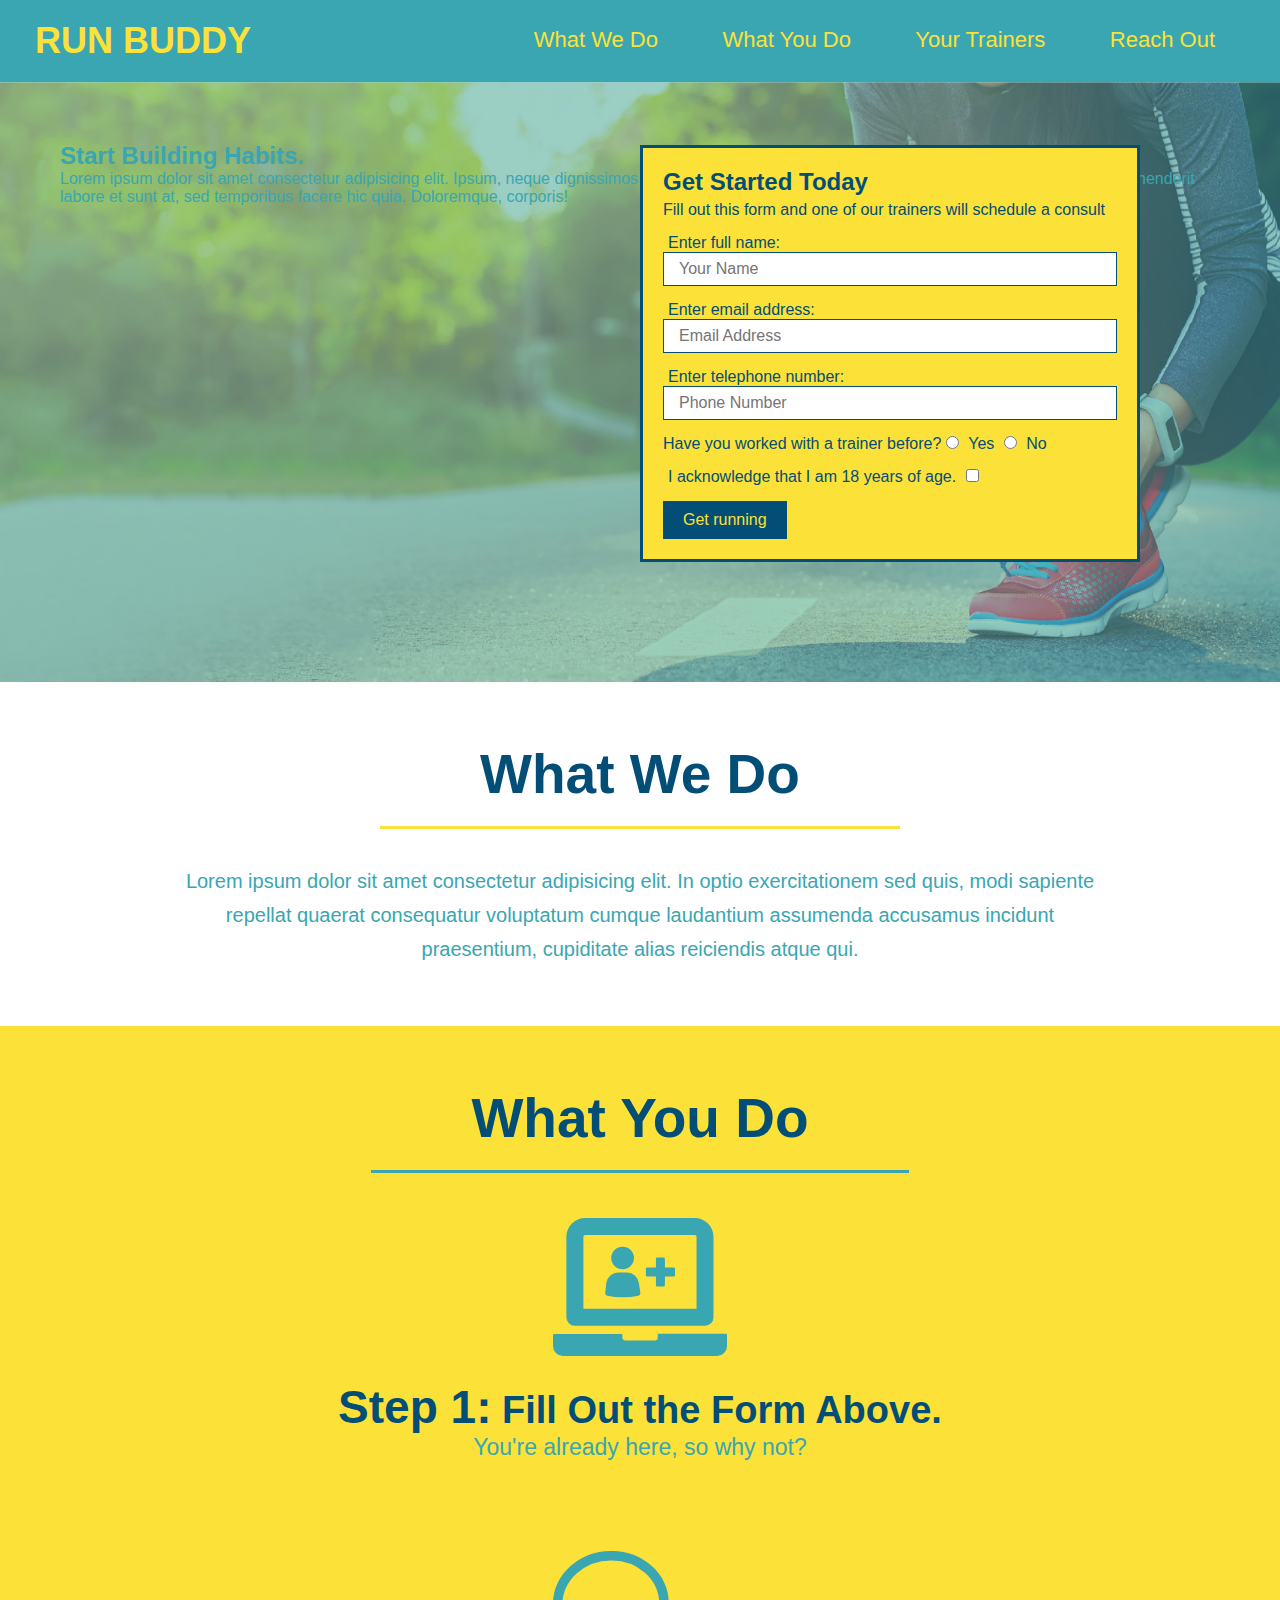
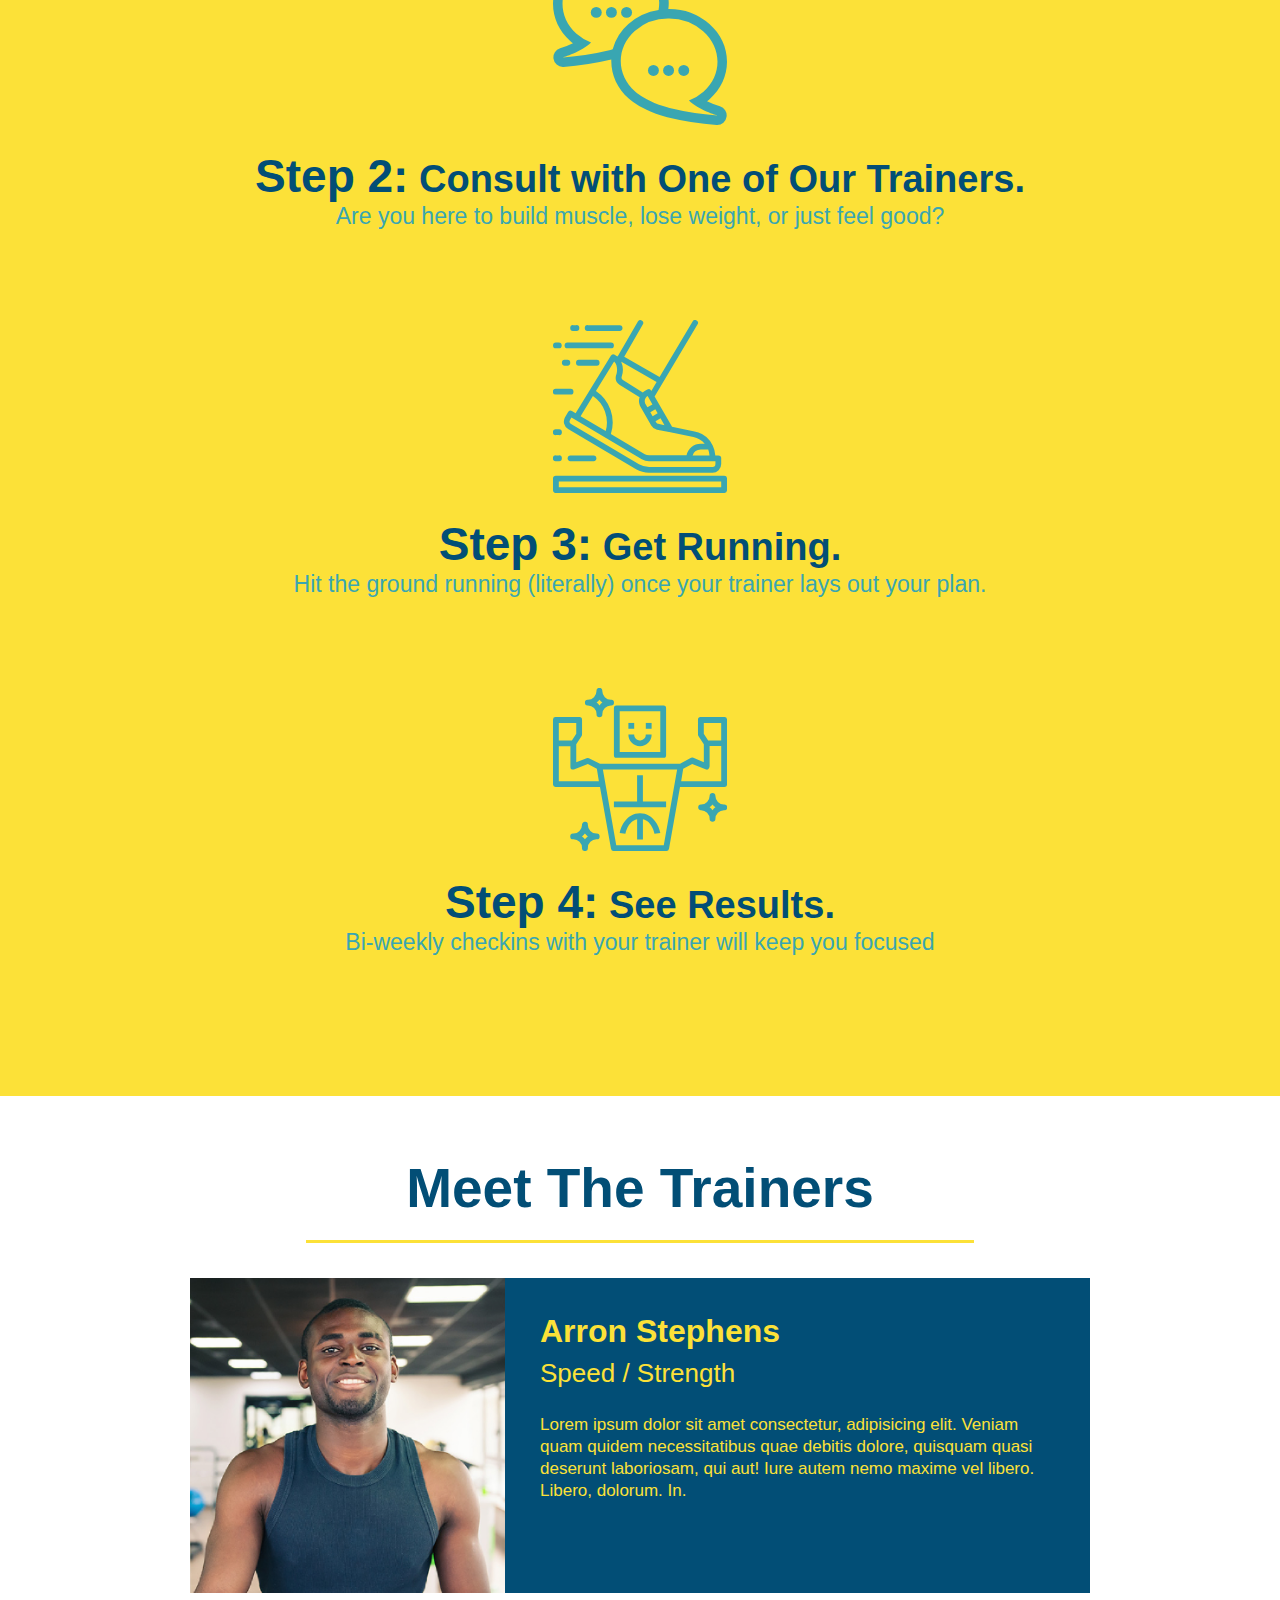
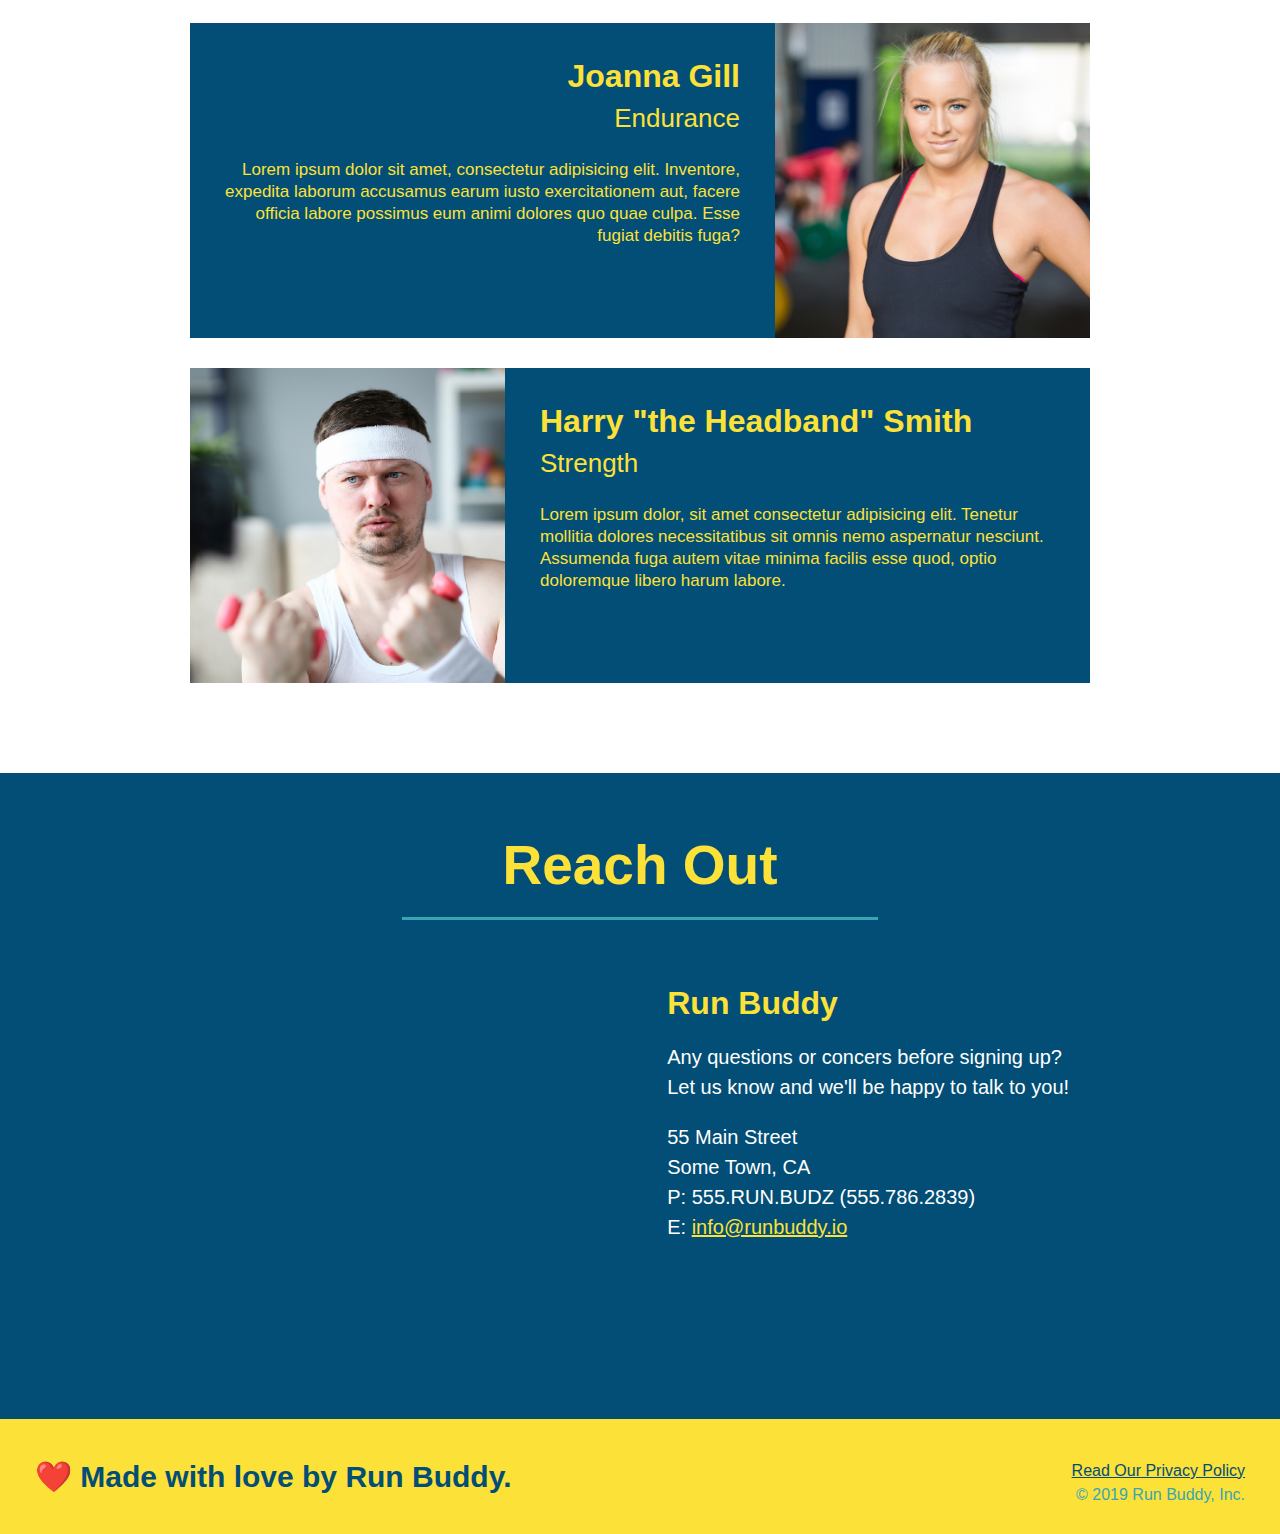
==== index.html @ b8a5fd7b "add content to hero, replace image" ====
<!DOCTYPE html>
<html lang="en">
    <head>
        <link rel="stylesheet" href="./assets/css/style.css"/>
        <meta charset="UTF-8" />
        <title>Run Buddy</title>
    </head>
    <body>
        <!--navigation-->
        <header>
            <h1>
               <a href="/">RUN BUDDY</a> 
            </h1>
            <nav>
                <ul>
                    <li>
                        <!--anchor element to what we do-->
                        <a href="#what-we-do">What We Do</a>
                    </li>
                    <li>
                        <!--anchor element to what we do-->
                        <a href="#what-you-do">What You Do</a>
                    </li>
                    <li>
                        <!--anchor element to your trainers-->
                        <a href="#your-trainers">Your Trainers</a>
                    </li>
                    <li>
                        <!--anchor element to reach out-->
                        <a href="#reach-out">Reach Out</a>
                    </li>
                </ul>
            </nav>
        </header>

        <!--hero/ jumbotron-->
        <section class="hero">
            <div class="hero-cta">
                <h2>Start Building Habits.</h2>
                <p>
                    Lorem ipsum dolor sit amet consectetur adipisicing elit. Ipsum, neque dignissimos tenetur dolore quos mollitia exercitationem, assumenda aliquam reprehenderit labore et sunt at, sed temporibus facere hic quia. Doloremque, corporis!
                </p>
            </div>
            <div class="hero-form">
                <h3>Get Started Today</h3>
                <p>Fill out this form and one of our trainers will schedule a consult</p>
                <form>
                    <!--enter name section-->
                    <label for="name">Enter full name:</label>
                    <input type="text" placeholder="Your Name" name="name" id="name" class="form-input"/>
                    <!--enter email section-->
                    <label for="email">Enter email address:</label>
                    <input type="email" placeholder="Email Address" name="email" id="email" class="form-input"/>
                    <!--enter phone section-->
                    <label for="phone">Enter telephone number:</label>
                    <input type="tel" placeholder="Phone Number" name="phone" id="phone" class="form-input"/>
                    <!--worked with trainer section-->
                    <p>
                        Have you worked with a trainer before?
                        <input type="radio" name="trainer-confirm" id="trainer-yes"/>
                        <label for="trainer-yes">Yes</label>
                        <input type="radio" name="trainer-confirm" id="trainer--no"/>
                        <label for="trainer-no">No</label>
                    </p>
                    <!--age acknowledge-->
                    <p>
                        <label for="checkbox">
                        I acknowledge that I am 18 years of age.
                        </label>
                        <input type="checkbox" name="age-comfirm" id="checkbox"/>
                    </p>
                    <!--get running button-->
                    <button type="submit">
                        Get running
                    </button>
                </form>
            </div>
        </section>

        <!--what we do section-->
        <section id="what-we-do" class="intro">
            <h2 class="section-title primary-border"> What We Do</h2>
            <p>
                Lorem ipsum dolor sit amet consectetur adipisicing elit. In optio exercitationem sed quis, modi sapiente repellat quaerat consequatur voluptatum cumque laudantium assumenda accusamus incidunt praesentium, cupiditate alias reiciendis atque qui.
            </p>
        </section>

        <!--what you do section-->
        <section id="what-you-do" class="steps">
            <h2 class="section-title secondary-border">What You Do</h2>
            <div>
                <img src="./assets/images/step-1.svg" alt=""/>
                <h3>Step 1:<span> Fill Out the Form Above.</span></h3>
                <p>You're already here, so why not?</p>
            </div>
            <div>
                <img src="./assets/images/step-2.svg" alt=""/>
                <h3>Step 2:<span> Consult with One of Our Trainers.</span></h3>
                <p>Are you here to build muscle, lose weight, or just feel good?</p>
            </div>
            <div>
                <img src="./assets/images/step-3.svg" alt=""/>
                <h3>Step 3:<span> Get Running.</span></h3>
                <p>Hit the ground running (literally) once your trainer lays out your plan.</p>
            </div>
            <div>
                <img src="./assets/images/step-4.svg" alt=""/>
                <h3>Step 4:<span> See Results.</span></h3>
                <p>Bi-weekly checkins with your trainer will keep you focused</p>
            </div>
        </section>
        
        <!--meet the trainers section-->
        <section id="your-trainers" class="trainers">
            <h2 class="section-title primary-border">Meet The Trainers</h2>
            <article class="trainer">
                <img src="./assets/images/trainer-1.jpg" alt="Arron Stephens in his workout clothes, ready to pump some iron"/>
                <div class="trainer-bio text-left">
                    <h3>Arron Stephens</h3>
                    <h4>Speed / Strength</h4>
                    <p>
                        Lorem ipsum dolor sit amet consectetur, adipisicing elit. Veniam quam quidem necessitatibus quae debitis dolore, quisquam quasi deserunt laboriosam, qui aut! Iure autem nemo maxime vel libero. Libero, dolorum. In.
                    </p>
                </div>
            </article>
            <article class="trainer">
                <div class="trainer-bio text-right">
                    <h3>Joanna Gill</h3>
                    <h4>Endurance</h4>
                    <p>
                        Lorem ipsum dolor sit amet, consectetur adipisicing elit. Inventore, expedita laborum accusamus earum iusto exercitationem aut, facere officia labore possimus eum animi dolores quo quae culpa. Esse fugiat debitis fuga?
                    </p>
                </div>
                <img src="./assets/images/trainer-2.jpg" alt="Joanna Gill cooling off after a workout" />
            </article>
            <article class="trainer">
                <img src="./assets/images/trainer-3.jpg" alt="Harry Smith wearing a headband and lifting comically small pink weights"/>
                <div class="trainer-bio text-left">
                    <h3>Harry "the Headband" Smith</h3>
                    <h4>Strength</h4>
                    <p>
                        Lorem ipsum dolor, sit amet consectetur adipisicing elit. Tenetur mollitia dolores necessitatibus sit omnis nemo aspernatur nesciunt. Assumenda fuga autem vitae minima facilis esse quod, optio doloremque libero harum labore.
                    </p>
                </div>
            </article>
        </section>

        <!--reach out section-->
        <section id="reach-out" class="contact">
            <h2 class="section-title secondary-border">Reach Out</h2>
            <div class="contact-info">
                <iframe src="https://www.google.com/maps/embed?pb=!1m18!1m12!1m3!1d2792.7135414734685!2d-122.11792493417789!3d45.57619888398382!2m3!1f0!2f0!3f0!3m2!1i1024!2i768!4f13.1!3m3!1m2!1s0x5495eb1e945a5877%3A0x1eeaf88627083bc6!2sMultnomah%20Falls!5e0!3m2!1sen!2sus!4v1613696298022!5m2!1sen!2sus" 
                width="400" 
                height="400" 
                frameborder="0" 
                style="border:0;"
                allowfullscreen="" 
                aria-hidden="false" 
                tabindex="0">
                </iframe>
            
                <div>
                    <h3>Run Buddy</h3>
                    <p>
                        Any questions or concers before signing up?
                        <br/>
                        Let us know and we'll be happy to talk to you!
                    </p>
                    <address>
                        55 Main Street <br/>
                        Some Town, CA <br/>
                        P: 555.RUN.BUDZ (555.786.2839) <br/>
                        E: <a href="mailto: info@runbuddy.io">info@runbuddy.io</a>
                    </address>
                </div>
            </div>
        </section>
        
        <!--footer-->
        <footer>
            <h2>❤️ Made with love by Run Buddy.</h2>
            <div>
                <a href="./privacy-policy.html">Read Our Privacy Policy</a><br/>
                &copy; 2019 Run Buddy, Inc.
            </div>
        </footer>
    </body>
</html>
---- assets/css/style.css ----
* {
    margin: 0;
    padding: 0;
    box-sizing: border-box;
}
body{
    color: #39a6b2;
    font-family: Helvetica, Arial, sans-serif;
}
/*styles for header*/
header{
    padding: 20px 35px;
    background-color: #39a6b2;
}
/*style for h1*/
header h1{
    font-weight: bold;
    font-size: 36px;
    color: #fce138;
    margin: 0;
    display: inline;
}
/*syle for header anchors*/
header a{
    text-decoration: none;
    color: #fce138;
}
/*style nav*/
header nav {
    float: right;
    margin: 7px 0;
}
header nav ul li{
    display: inline;
}
header nav ul li a {
    margin: 0 30px;
    font-weight: lighter;
    font-size: 22px;
}
/*styling for footer starts here*/
footer {
    background: #fce138;
    width: 100%;
    padding: 40px 35px;
}
footer h2 {
    display: inline;
    color: #024e76;
    font-size: 30px;
    margin: 0;
}
footer div {
    float: right;
    line-height: 1.5;
    text-align: right;
}
footer a {
    color: #024e76;
}
section {
    padding: 60px;
}
/*styling for hero starts here*/
.hero{
    background-image: url("../images/flipped-hero-image.jpg");
    height: 600px;
    background-size: cover;
    background-position: center;
    position: relative;
}
.hero-form{
    background-color: #fce138;
    padding: 20px;
    width: 500px;
    color: #024e76;
    border: solid 3px #024e76;
    position: absolute;
    bottom: 120px;
    right: 140px;
}
.hero-form h3{
    font-size: 24px;
    margin: 0;
}
.hero-form p{
    margin: 5px 0 15px 0;
}
.form-input {
    border: 1px solid #024e76;
    display: block;
    padding: 7px 15px;
    font-size: 16px;
    color: #024e76;
    width: 100%;
    margin-bottom: 15px;
}
.hero-form label{
    margin: 0 5px;
}
.hero-form button{
    color: #fce138;
    background-color: #024e76;
    border: none;
    padding: 10px 20px;
    font-size: 16px;
}
.intro {
    text-align: center;
}
.intro p{
    line-height: 1.7;
    color: #39a6b2;
    width: 80%;
    font-size: 20px;
    margin: 0 auto;
}
.steps{
    text-align: center;
    background-color: #fce138;
}
.steps div{
    margin-bottom: 80px;
}
.steps img{
    width: 15%;
    margin: 10px 0;
}
.steps h3 {
    color: #024e76;
    font-size: 46px;
    margin-top: 10px;
}
.steps p{
    color: #39a6b2;
    font-size: 23px;
}
.steps span{
    font-size: 38px;
}
.section-title{
    font-size: 55px;
    color: #024e76;
    margin-bottom: 35px;
    padding: 0 100px 20px 100px;
    display: inline-block;
    border-bottom: 3px solid;
}
.primary-border{
    border-color: #fce138;
}
.secondary-border{
    border-color: #39a6b2;
}
.trainers {
    text-align: center;
}
.trainer {
    width: 900px;
    margin: 0 auto 30px auto;
    background: #024e76;
    color: #fce138;
    overflow: auto;
}
.trainer img {
    width: 35%;
    float: left;
}
.trainer-bio {
    padding: 35px;
    float: left;
    width: 65%;
}
.text-left {
    text-align: left;
}
.text-right {
    text-align: right;
}
.trainer-bio h3 {
    font-size: 32px;
    margin-bottom: 8px;
}
.trainer-bio h4 {
    font-weight: lighter;
    font-size: 26px;
    margin-bottom: 25px;
}
.trainer-bio p {
    font-size: 17px;
    line-height: 1.3;
}
.contact{
    background-color: #024e76;
    text-align: center;
}
.contact h2{
    color: #fce138;
}
.contact-info iframe {
    width: 400px;
    height: 400px;
}
.contact-info div {
    width: 410px;
    display: inline-block;
    vertical-align: top;
    text-align: left;
    margin: 30px 0 0 60px;
    color: white;
}
.contact-info h3{
    color: #fce138;
    font-size: 32px;
}
.contact-info p, .contact-info address{
    margin: 20px 0;
    line-height: 1.5;
    font-size: 20px;
    font-style: normal;
}
.contact-info a {
    color: #fce138;
}
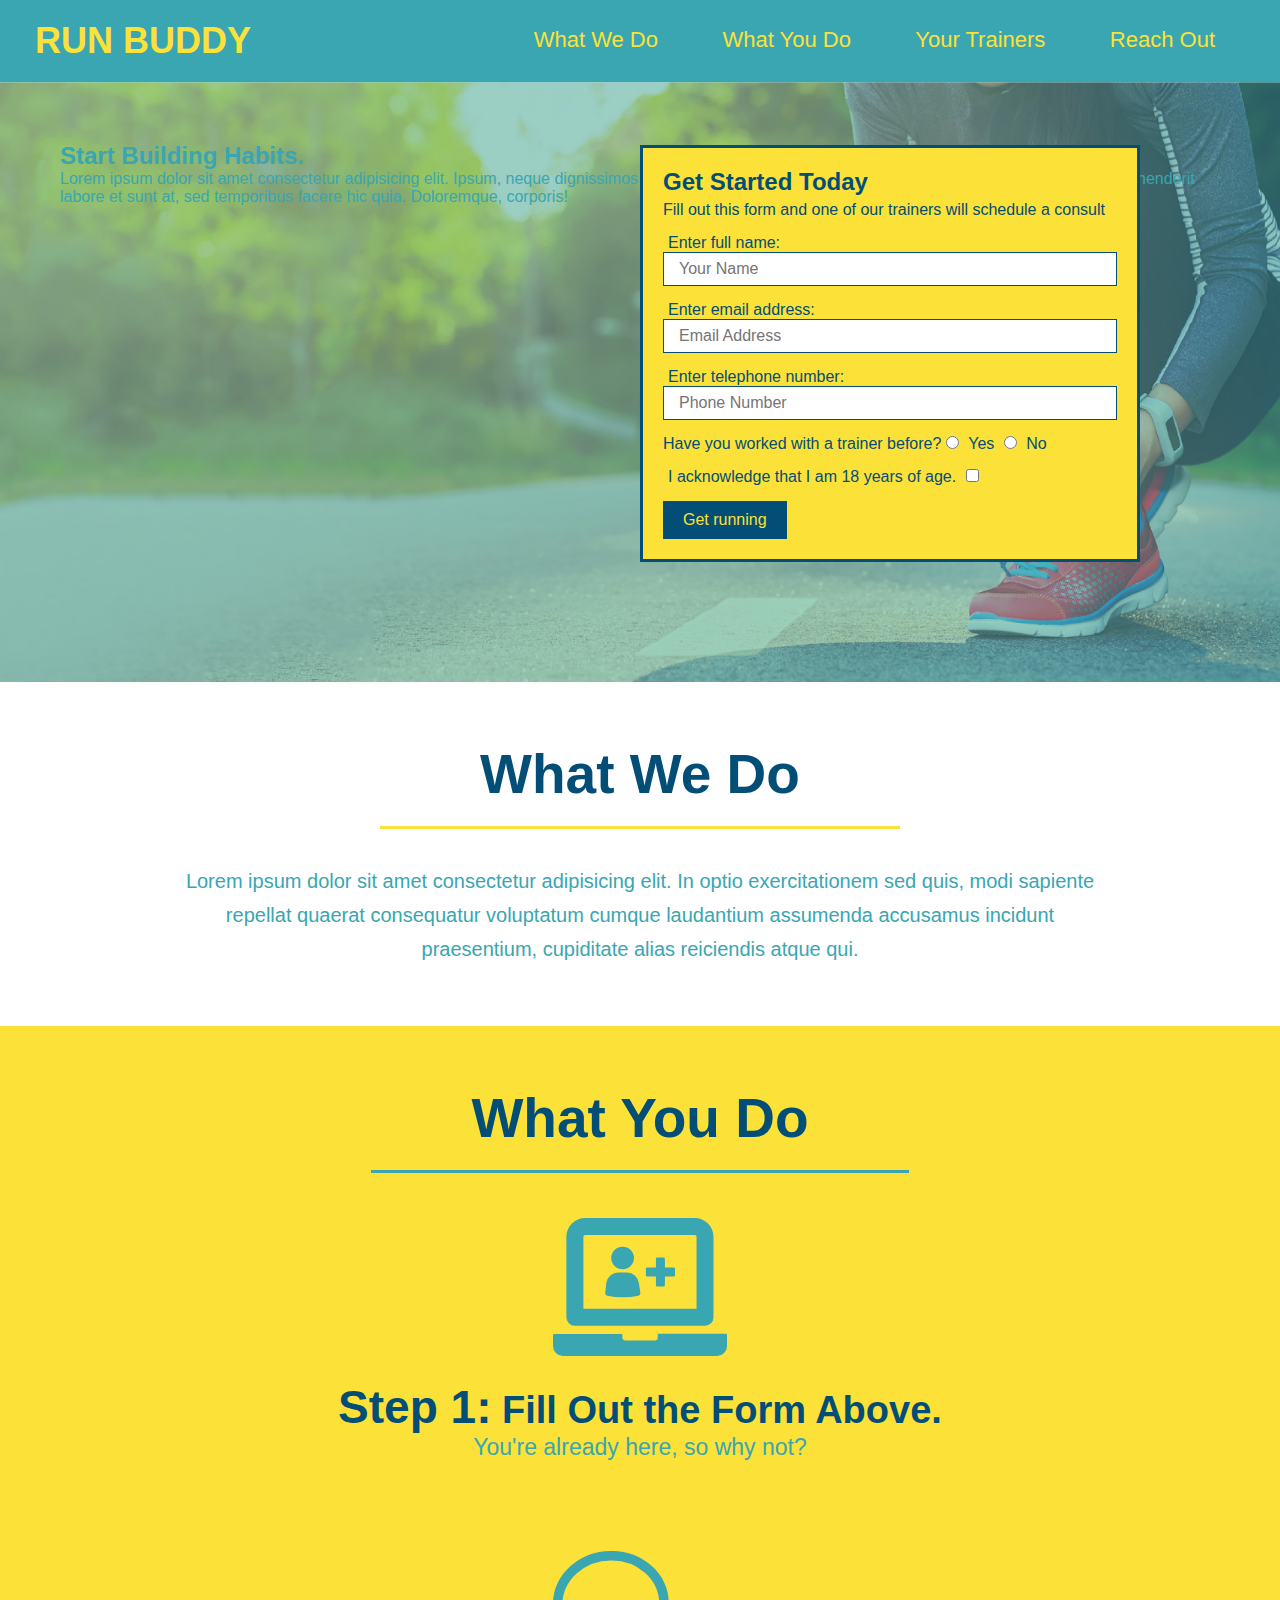
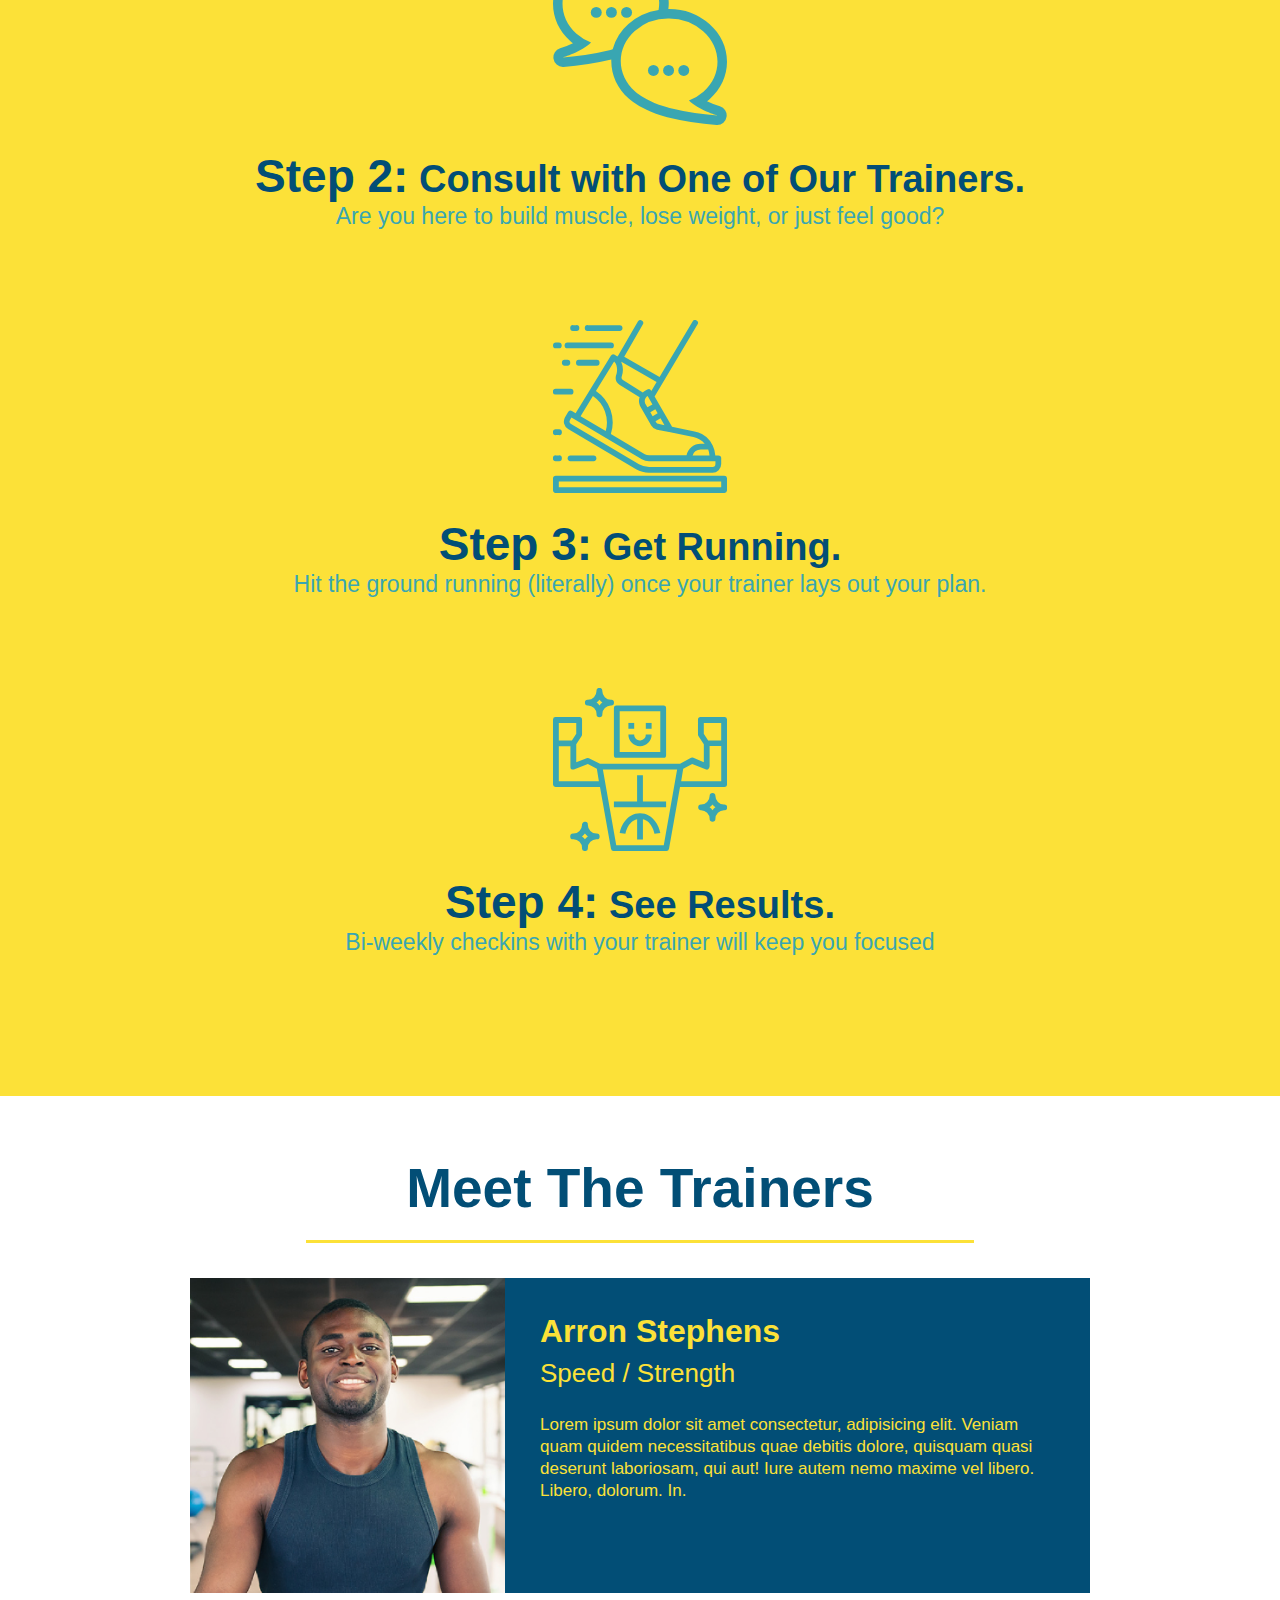
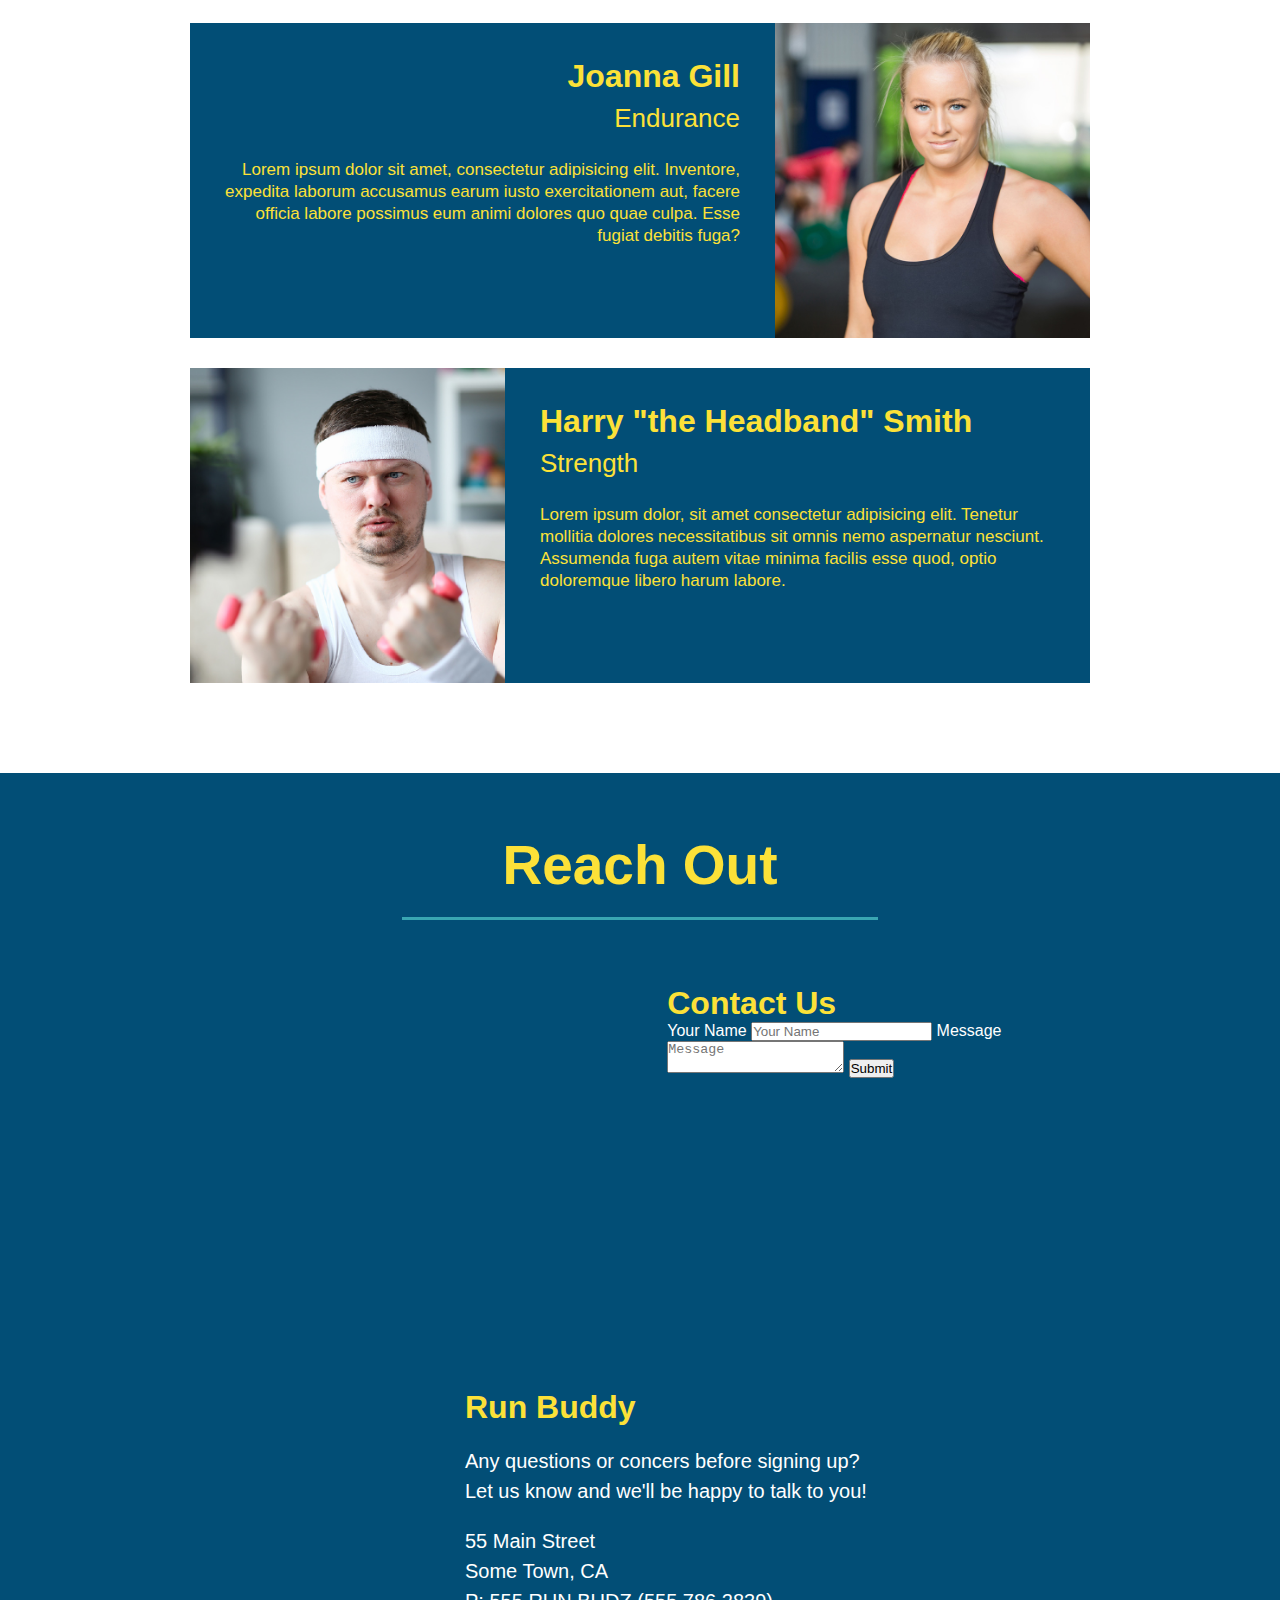
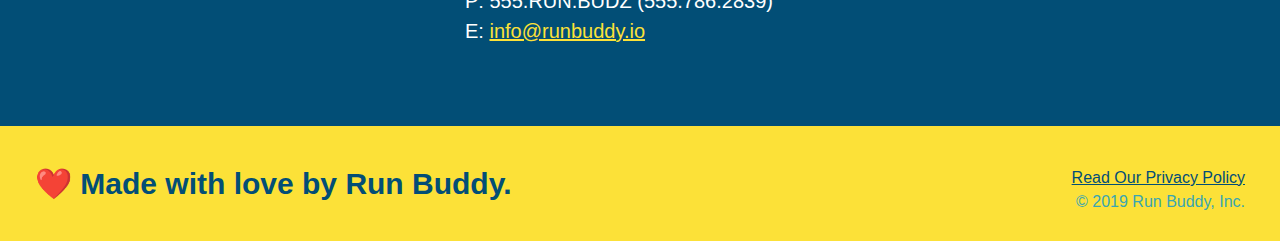
==== commit 6453188c: "add contact form" ====
--- a/index.html
+++ b/index.html
@@ -158,7 +158,16 @@
                 aria-hidden="false" 
                 tabindex="0">
                 </iframe>
-            
+                <div class="contact-form">
+                    <h3>Contact Us</h3>
+                    <form>
+                        <label for="contact-name">Your Name</label>
+                        <input type="text" id="contact-name" placeholder="Your Name"/>
+                        <label for="contact-message">Message</label>
+                        <textarea id="contact-message" placeholder="Message"></textarea>
+                        <button type="submit">Submit</button>
+                    </form>
+                </div>
                 <div>
                     <h3>Run Buddy</h3>
                     <p>
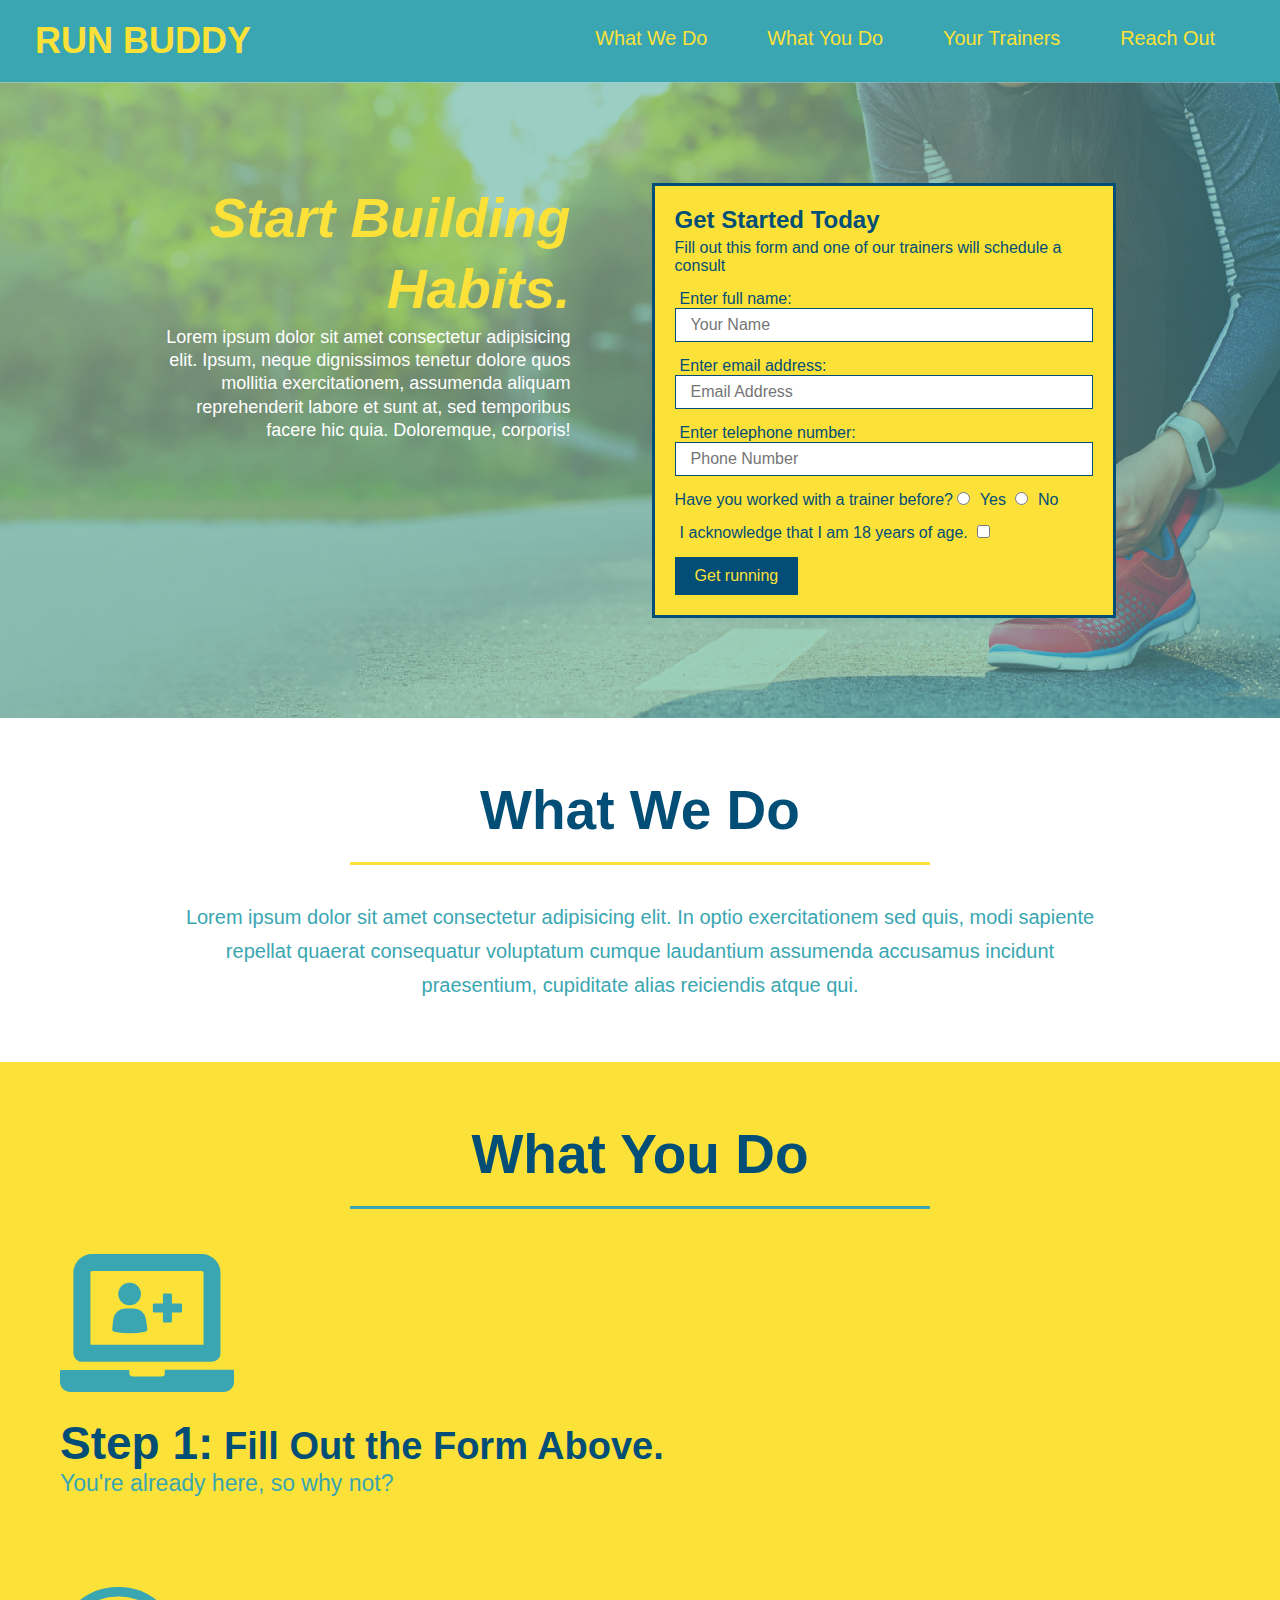
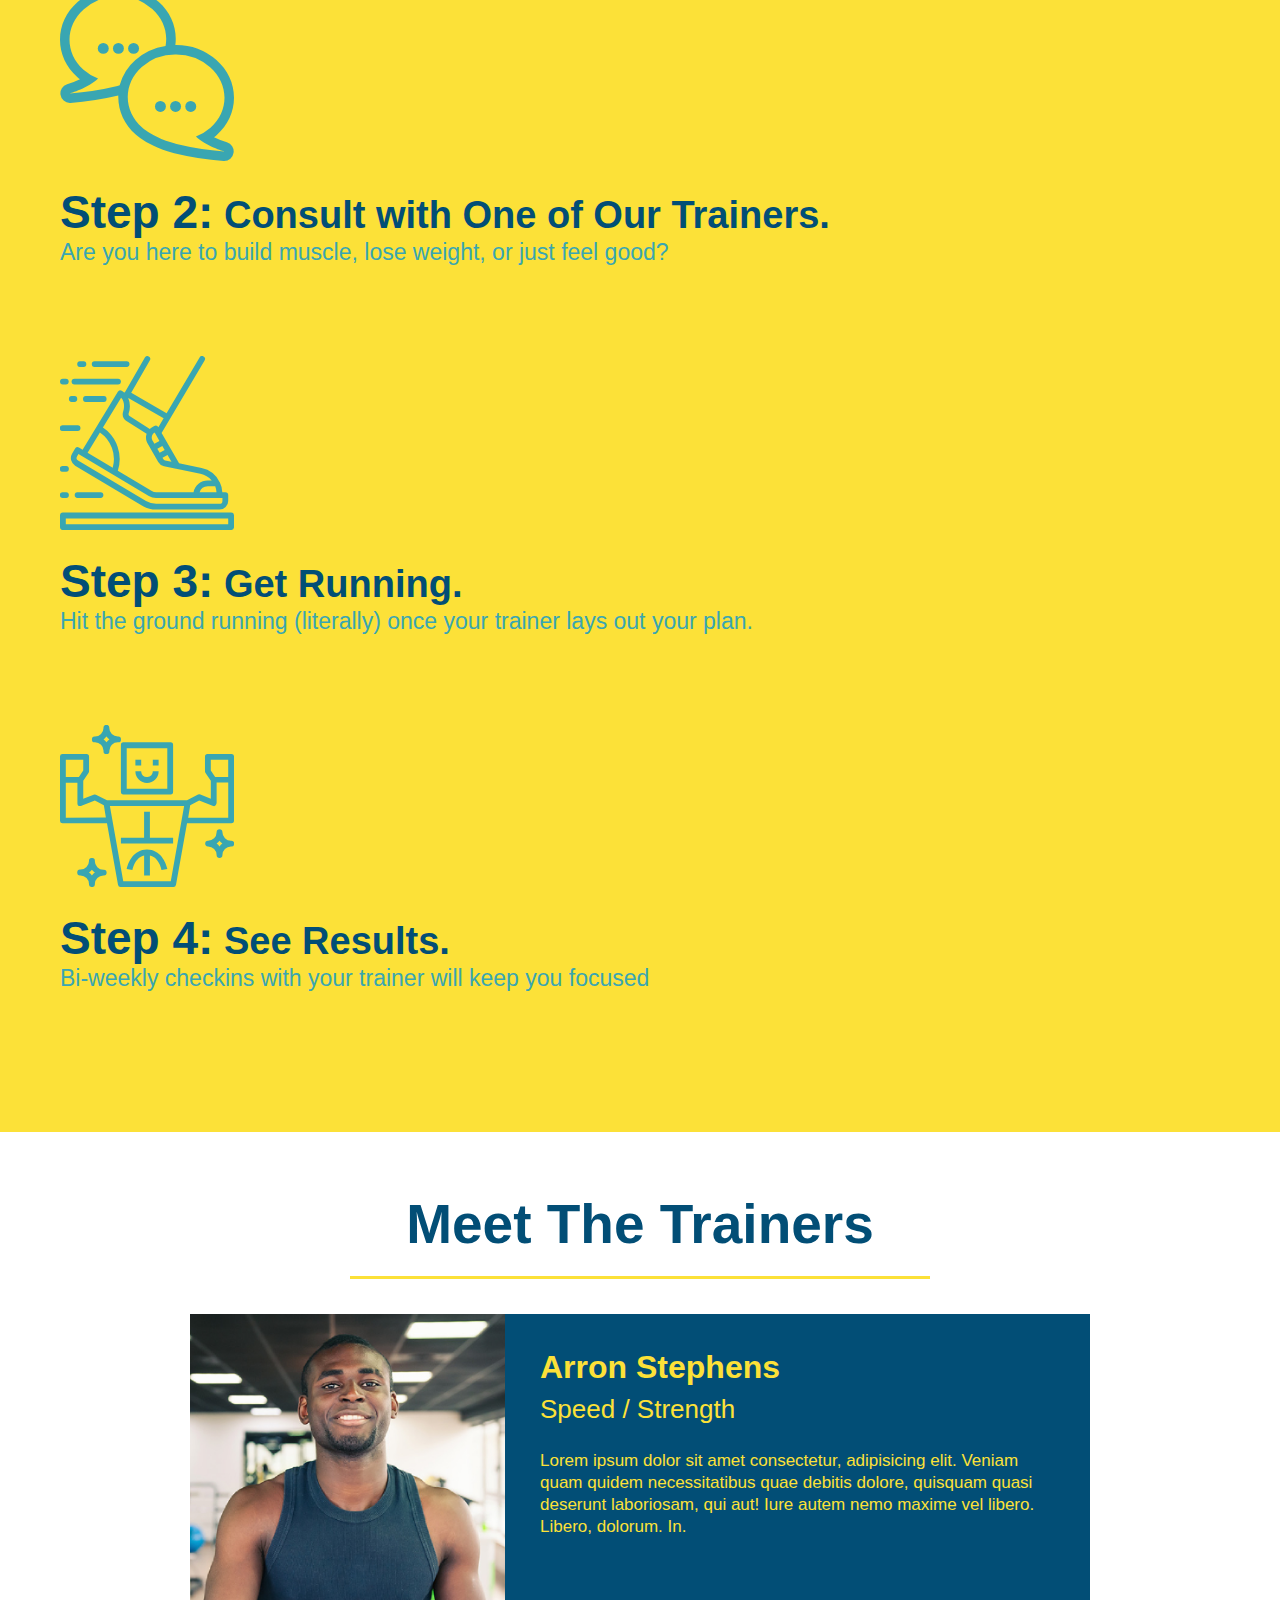
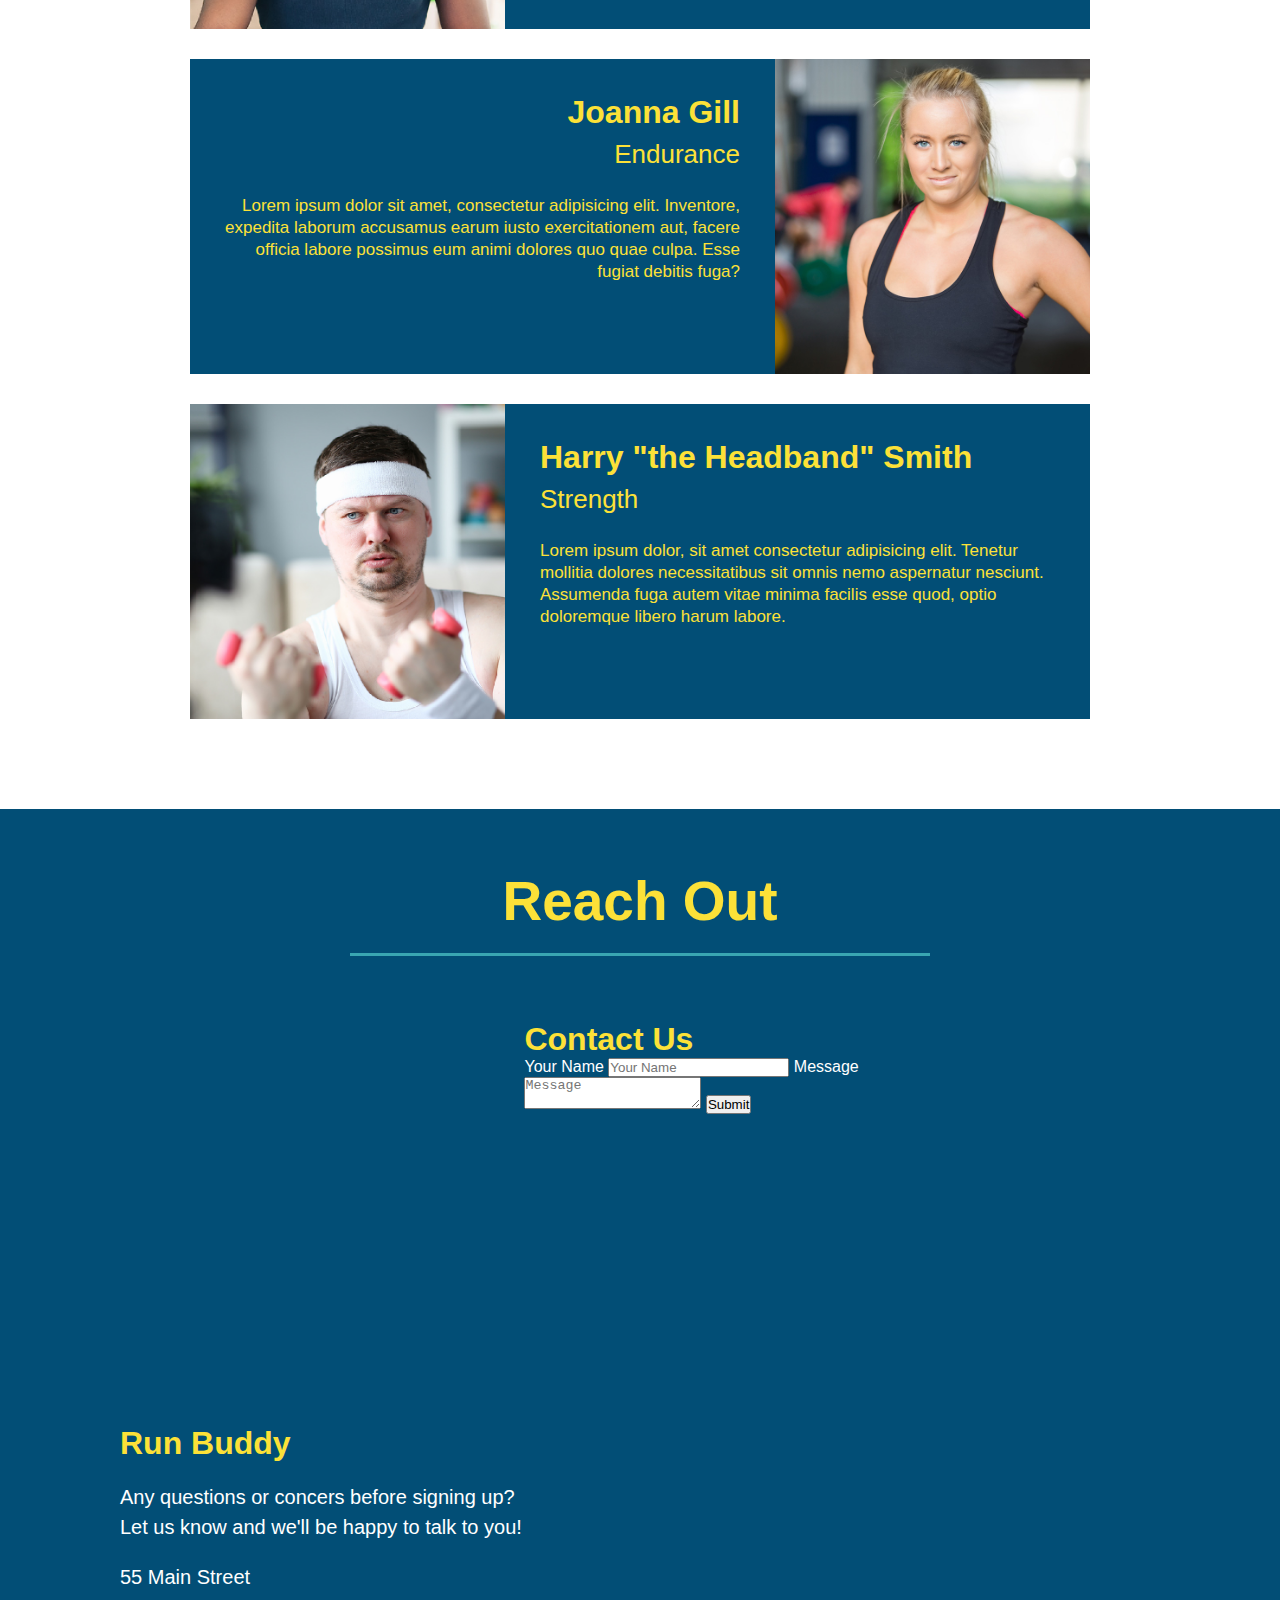
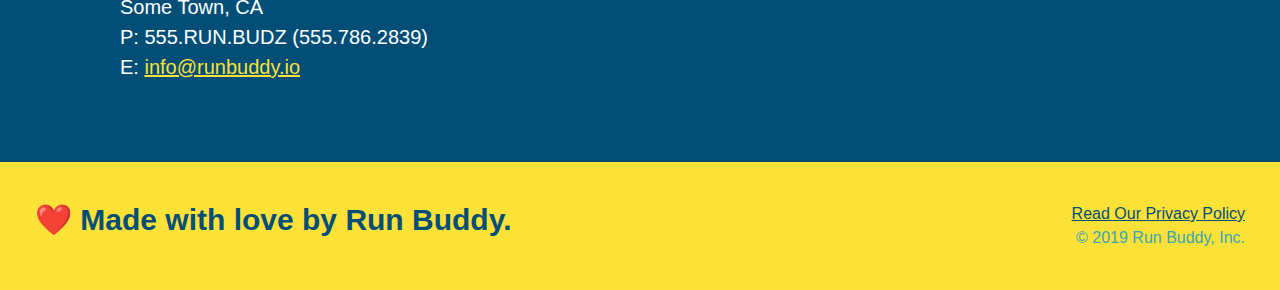
==== commit d574c1d1: "added flexbox to what we do" ====
--- a/index.html
+++ b/index.html
@@ -79,10 +79,14 @@
 
         <!--what we do section-->
         <section id="what-we-do" class="intro">
-            <h2 class="section-title primary-border"> What We Do</h2>
-            <p>
-                Lorem ipsum dolor sit amet consectetur adipisicing elit. In optio exercitationem sed quis, modi sapiente repellat quaerat consequatur voluptatum cumque laudantium assumenda accusamus incidunt praesentium, cupiditate alias reiciendis atque qui.
-            </p>
+            <div class="flex-row">
+                <h2 class="section-title primary-border"> What We Do</h2>
+            </div>
+            <div class="flex-row">
+                <p>
+                    Lorem ipsum dolor sit amet consectetur adipisicing elit. In optio exercitationem sed quis, modi sapiente repellat quaerat consequatur voluptatum cumque laudantium assumenda accusamus incidunt praesentium, cupiditate alias reiciendis atque qui.
+                </p>
+            </div>
         </section>
 
         <!--what you do section-->
--- a/assets/css/style.css
+++ b/assets/css/style.css
@@ -11,6 +11,9 @@
 header{
     padding: 20px 35px;
     background-color: #39a6b2;
+    display: flex;
+    justify-content: space-between;
+    flex-wrap: wrap;
 }
 /*style for h1*/
 header h1{
@@ -18,7 +21,6 @@
     font-size: 36px;
     color: #fce138;
     margin: 0;
-    display: inline;
 }
 /*syle for header anchors*/
 header a{
@@ -27,31 +29,35 @@
 }
 /*style nav*/
 header nav {
-    float: right;
     margin: 7px 0;
 }
-header nav ul li{
-    display: inline;
+header nav ul{
+    display: flex;
+    flex-wrap: wrap;
+    justify-content: space-between;
+    align-items: center;
+    list-style: none;
 }
 header nav ul li a {
     margin: 0 30px;
     font-weight: lighter;
-    font-size: 22px;
+    font-size: 1.55vw;
 }
 /*styling for footer starts here*/
 footer {
     background: #fce138;
     width: 100%;
     padding: 40px 35px;
+    display: flex;
+    justify-content: space-between;
+    flex-wrap: wrap;
 }
 footer h2 {
-    display: inline;
     color: #024e76;
     font-size: 30px;
     margin: 0;
 }
 footer div {
-    float: right;
     line-height: 1.5;
     text-align: right;
 }
@@ -64,20 +70,19 @@
 /*styling for hero starts here*/
 .hero{
     background-image: url("../images/flipped-hero-image.jpg");
-    height: 600px;
     background-size: cover;
     background-position: center;
-    position: relative;
+    display: flex;
+    justify-content: center;
+    flex-wrap: wrap;
 }
 .hero-form{
     background-color: #fce138;
     padding: 20px;
-    width: 500px;
     color: #024e76;
     border: solid 3px #024e76;
-    position: absolute;
-    bottom: 120px;
-    right: 140px;
+    width: 40%;
+    margin: 3.5%;
 }
 .hero-form h3{
     font-size: 24px;
@@ -105,8 +110,18 @@
     padding: 10px 20px;
     font-size: 16px;
 }
-.intro {
-    text-align: center;
+.hero-cta {
+    width: 35%;
+    text-align: right;
+    margin: 3.5%;
+    color: #fff;
+    font-size: 18px;
+    line-height: 1.3;
+}
+.hero-cta h2 {
+    font-style: italic;
+    font-size: 55px;
+    color: #fce138;
 }
 .intro p{
     line-height: 1.7;
@@ -114,9 +129,9 @@
     width: 80%;
     font-size: 20px;
     margin: 0 auto;
+    text-align: center;
 }
 .steps{
-    text-align: center;
     background-color: #fce138;
 }
 .steps div{
@@ -141,10 +156,11 @@
 .section-title{
     font-size: 55px;
     color: #024e76;
-    margin-bottom: 35px;
-    padding: 0 100px 20px 100px;
-    display: inline-block;
     border-bottom: 3px solid;
+    padding-bottom: 20px;
+    text-align: center;
+    margin: 0 auto 35px auto;
+    width: 50%;
 }
 .primary-border{
     border-color: #fce138;
@@ -153,7 +169,6 @@
     border-color: #39a6b2;
 }
 .trainers {
-    text-align: center;
 }
 .trainer {
     width: 900px;
@@ -192,7 +207,6 @@
 }
 .contact{
     background-color: #024e76;
-    text-align: center;
 }
 .contact h2{
     color: #fce138;
@@ -221,4 +235,7 @@
 }
 .contact-info a {
     color: #fce138;
+}
+.flex-row {
+    display: flex;
 }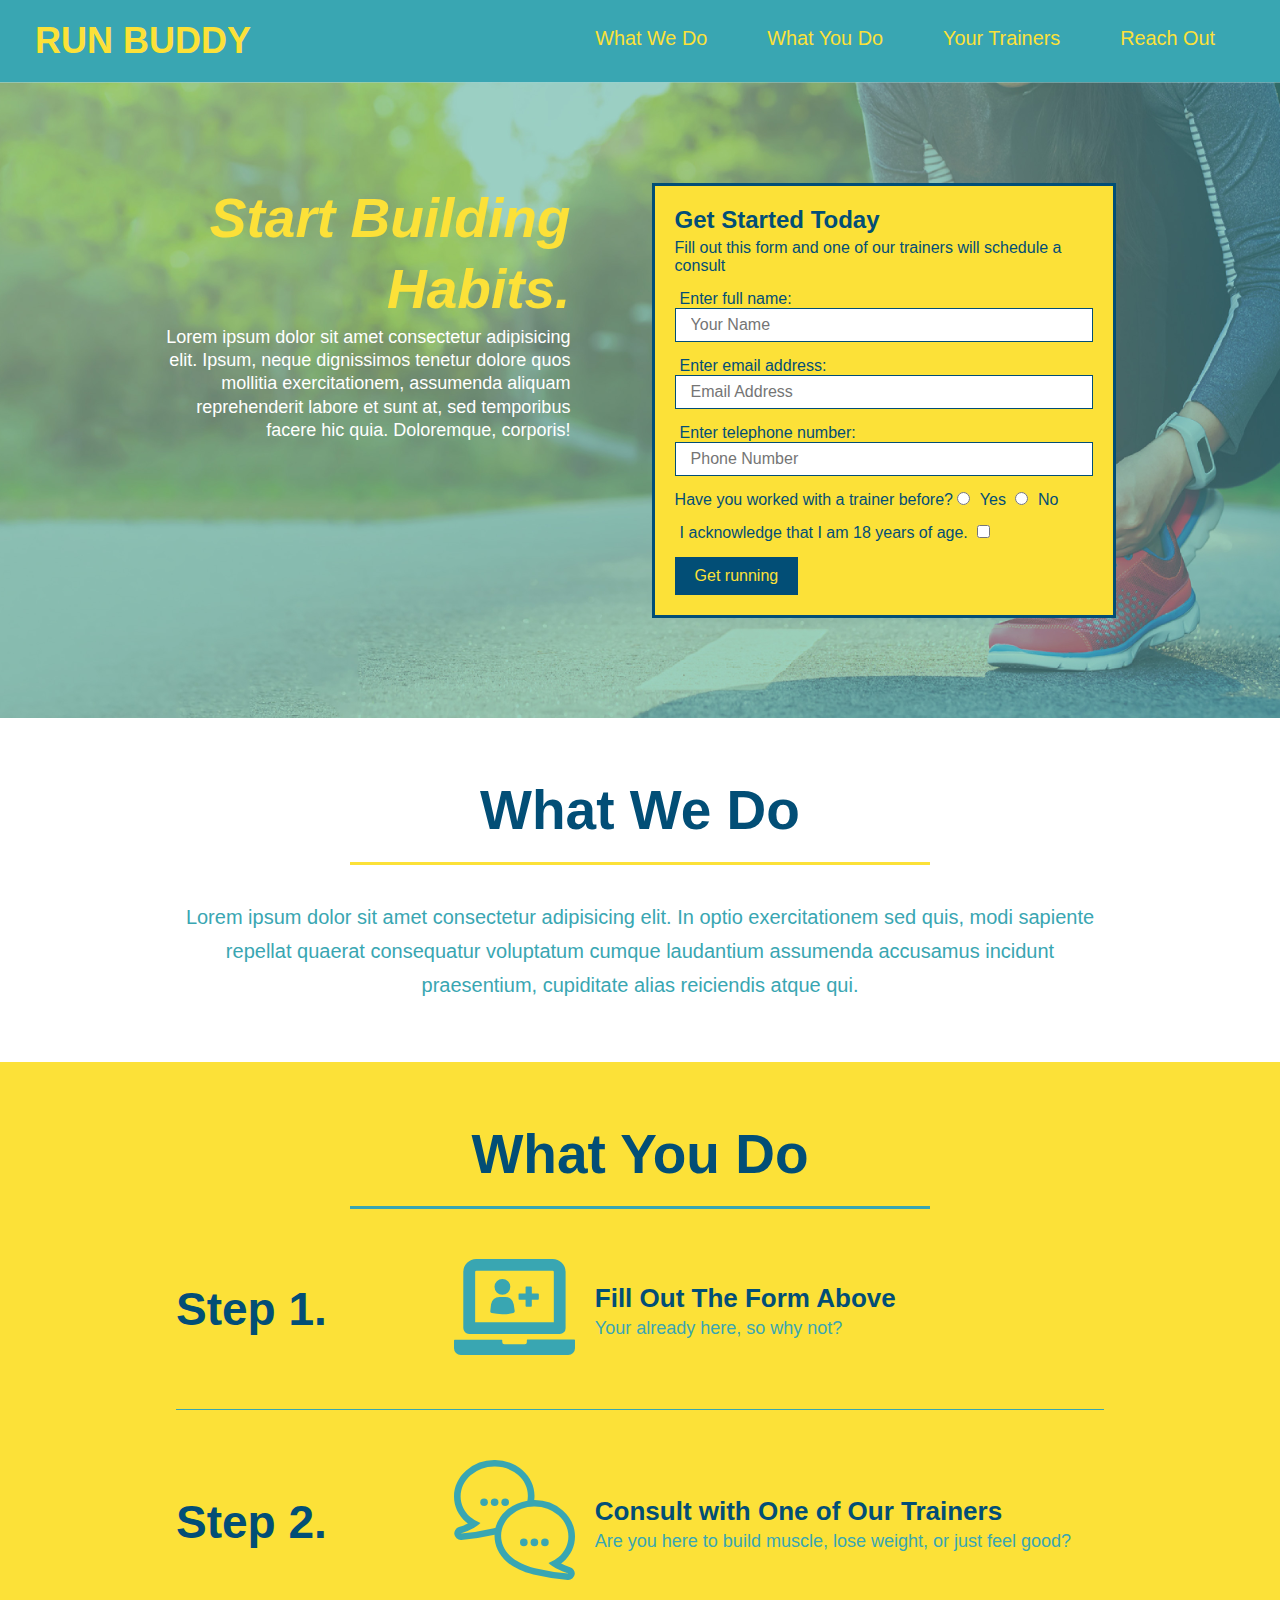
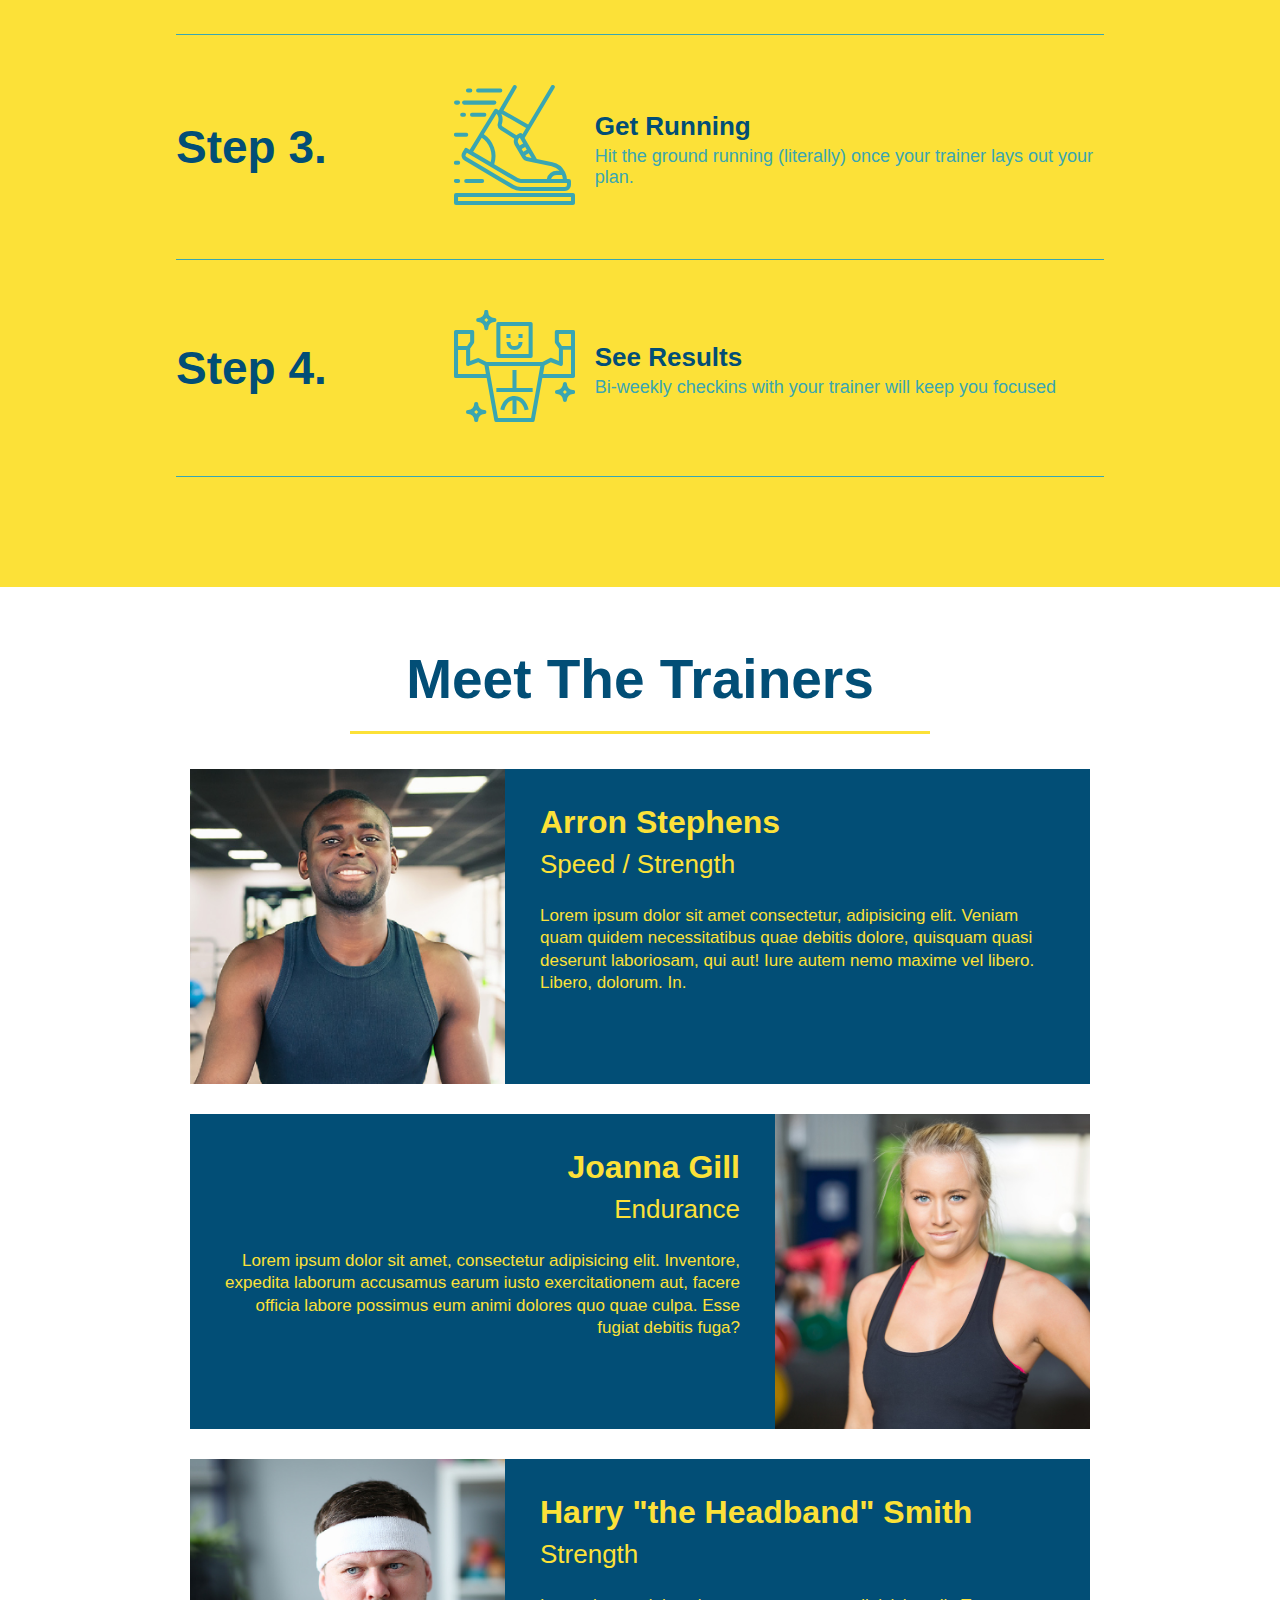
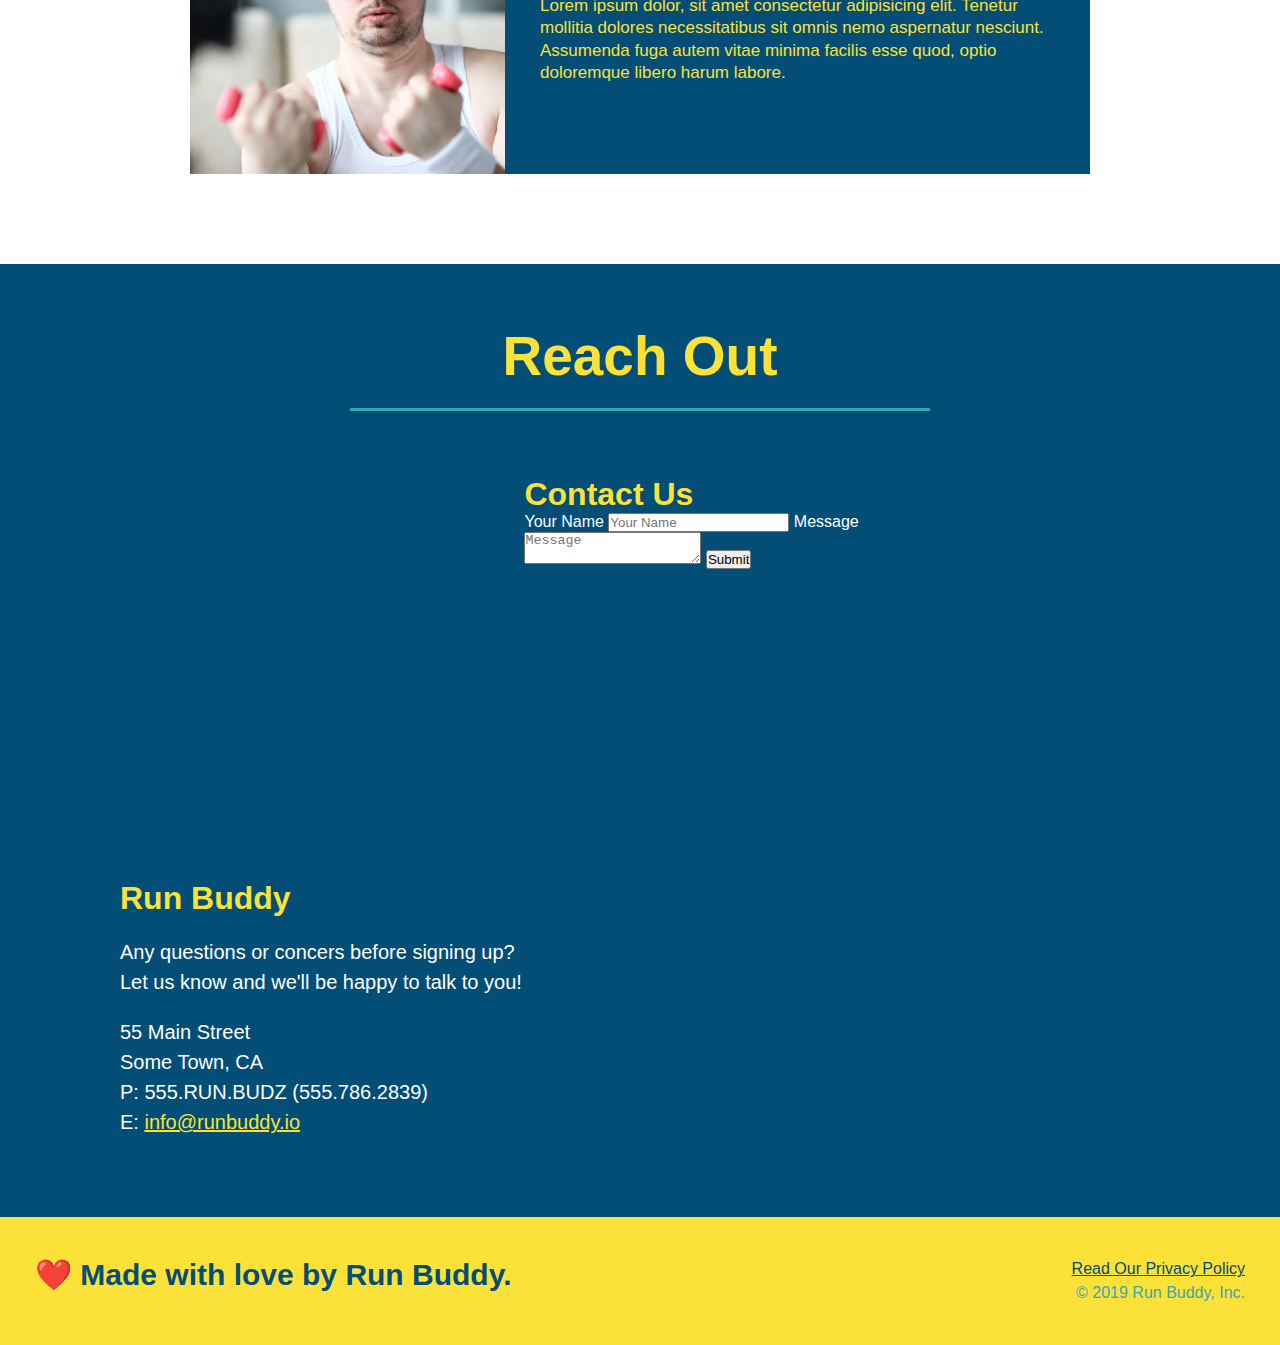
==== commit a95c4a9a: "add flexbox to steps" ====
--- a/index.html
+++ b/index.html
@@ -92,25 +92,53 @@
         <!--what you do section-->
         <section id="what-you-do" class="steps">
             <h2 class="section-title secondary-border">What You Do</h2>
-            <div>
-                <img src="./assets/images/step-1.svg" alt=""/>
-                <h3>Step 1:<span> Fill Out the Form Above.</span></h3>
-                <p>You're already here, so why not?</p>
-            </div>
-            <div>
-                <img src="./assets/images/step-2.svg" alt=""/>
-                <h3>Step 2:<span> Consult with One of Our Trainers.</span></h3>
-                <p>Are you here to build muscle, lose weight, or just feel good?</p>
-            </div>
-            <div>
-                <img src="./assets/images/step-3.svg" alt=""/>
-                <h3>Step 3:<span> Get Running.</span></h3>
-                <p>Hit the ground running (literally) once your trainer lays out your plan.</p>
-            </div>
-            <div>
-                <img src="./assets/images/step-4.svg" alt=""/>
-                <h3>Step 4:<span> See Results.</span></h3>
-                <p>Bi-weekly checkins with your trainer will keep you focused</p>
+            <div class="step">
+                <h3>Step 1.</h3>
+                <div class="step-info">
+                    <div class="step-img">
+                        <img src="./assets/images/step-1.svg" alt=""/>
+                    </div>
+                    <div class="step-text">
+                        <h4>Fill Out The Form Above</h4>
+                        <p>Your already here, so why not?</p>
+                    </div>
+                </div>
+            </div>
+            <div class="step">
+                <h3>Step 2.</h3>
+                <div class="step-info">
+                    <div class="step-img">
+                        <img src="./assets/images/step-2.svg" alt=""/>
+                    </div>
+                    <div class="step-text">
+                        <h4>Consult with One of Our Trainers</h4>
+                        <p>Are you here to build muscle, lose weight, or just feel good?</p>
+                    </div>
+                </div>
+            </div>
+            <div class="step">
+                <h3>Step 3.</h3>
+                <div class="step-info">
+                    <div class="step-img">
+                        <img src="./assets/images/step-3.svg" alt=""/>
+                    </div>
+                    <div class="step-text">
+                        <h4>Get Running</h4>
+                        <p>Hit the ground running (literally) once your trainer lays out your plan.</p>
+                    </div>
+                </div>
+            </div>
+            <div class="step">
+                <h3>Step 4.</h3>
+                <div class="step-info">
+                    <div class="step-img">
+                        <img src="./assets/images/step-4.svg" alt=""/>
+                    </div>
+                    <div class="step-text">
+                        <h4>See Results</h4>
+                        <p>Bi-weekly checkins with your trainer will keep you focused</p>
+                    </div>
+                </div>
             </div>
         </section>
         
--- a/assets/css/style.css
+++ b/assets/css/style.css
@@ -134,24 +134,45 @@
 .steps{
     background-color: #fce138;
 }
-.steps div{
-    margin-bottom: 80px;
-}
-.steps img{
-    width: 15%;
-    margin: 10px 0;
-}
-.steps h3 {
+.step h3 {
     color: #024e76;
     font-size: 46px;
-    margin-top: 10px;
-}
-.steps p{
+    flex: 1 30%;
+}
+.step-text p{
     color: #39a6b2;
-    font-size: 23px;
-}
-.steps span{
-    font-size: 38px;
+    font-size: 18px;
+}
+.step-text h4 {
+    font-size: 26px;
+    line-height: 1.5;
+    color: #024e76;
+}
+.step {
+    margin: 50px auto;
+    padding-bottom: 50px;
+    width: 80%;
+    border-bottom: 1px solid #39a6b2;
+    display: flex;
+    flex-wrap: wrap;
+    align-items: center;
+    justify-content: space-between;
+}
+.step-info {
+    flex: 2 70%;
+    display: flex;
+    flex-wrap: wrap;
+    align-items: center;
+}
+.step-img {
+    flex: 1 12%;
+    margin-right: 20px;
+}
+.step-text {
+    flex: 12;
+}
+.step-img img {
+    max-width: 100%;
 }
 .section-title{
     font-size: 55px;
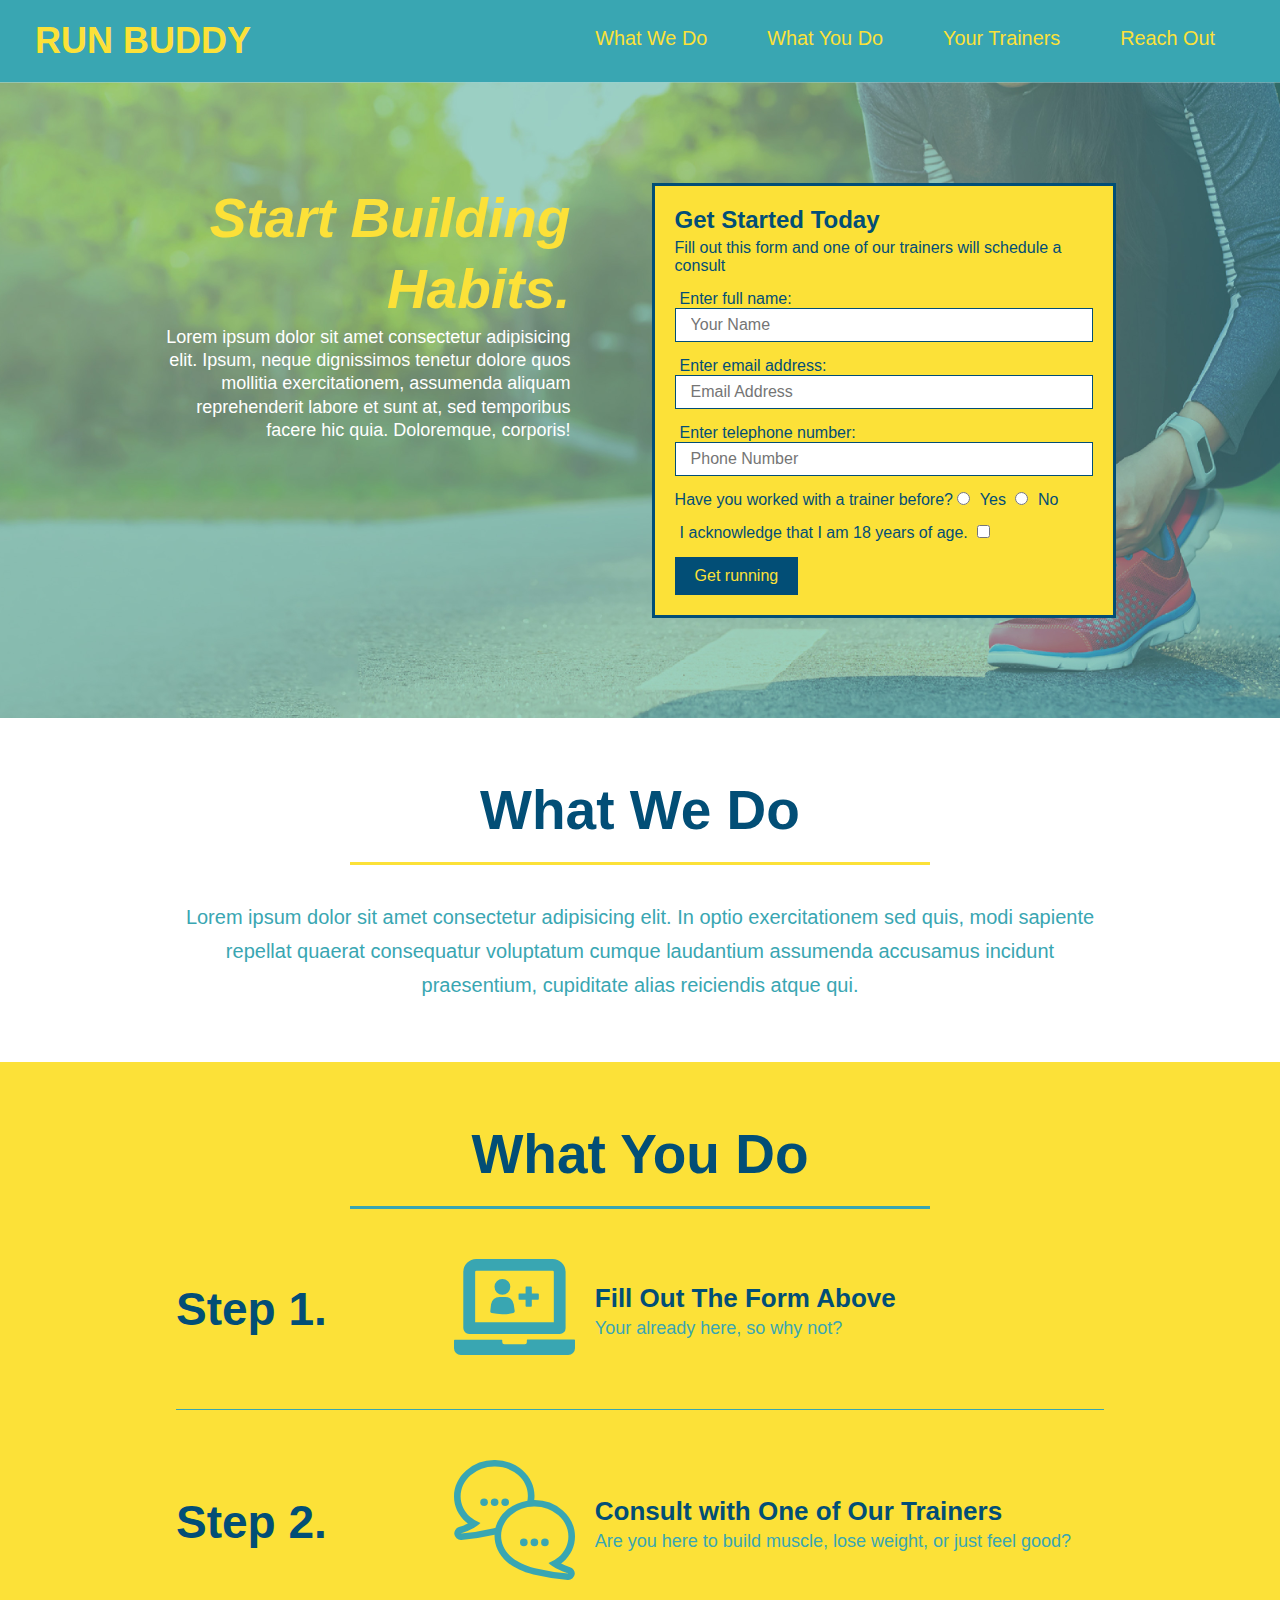
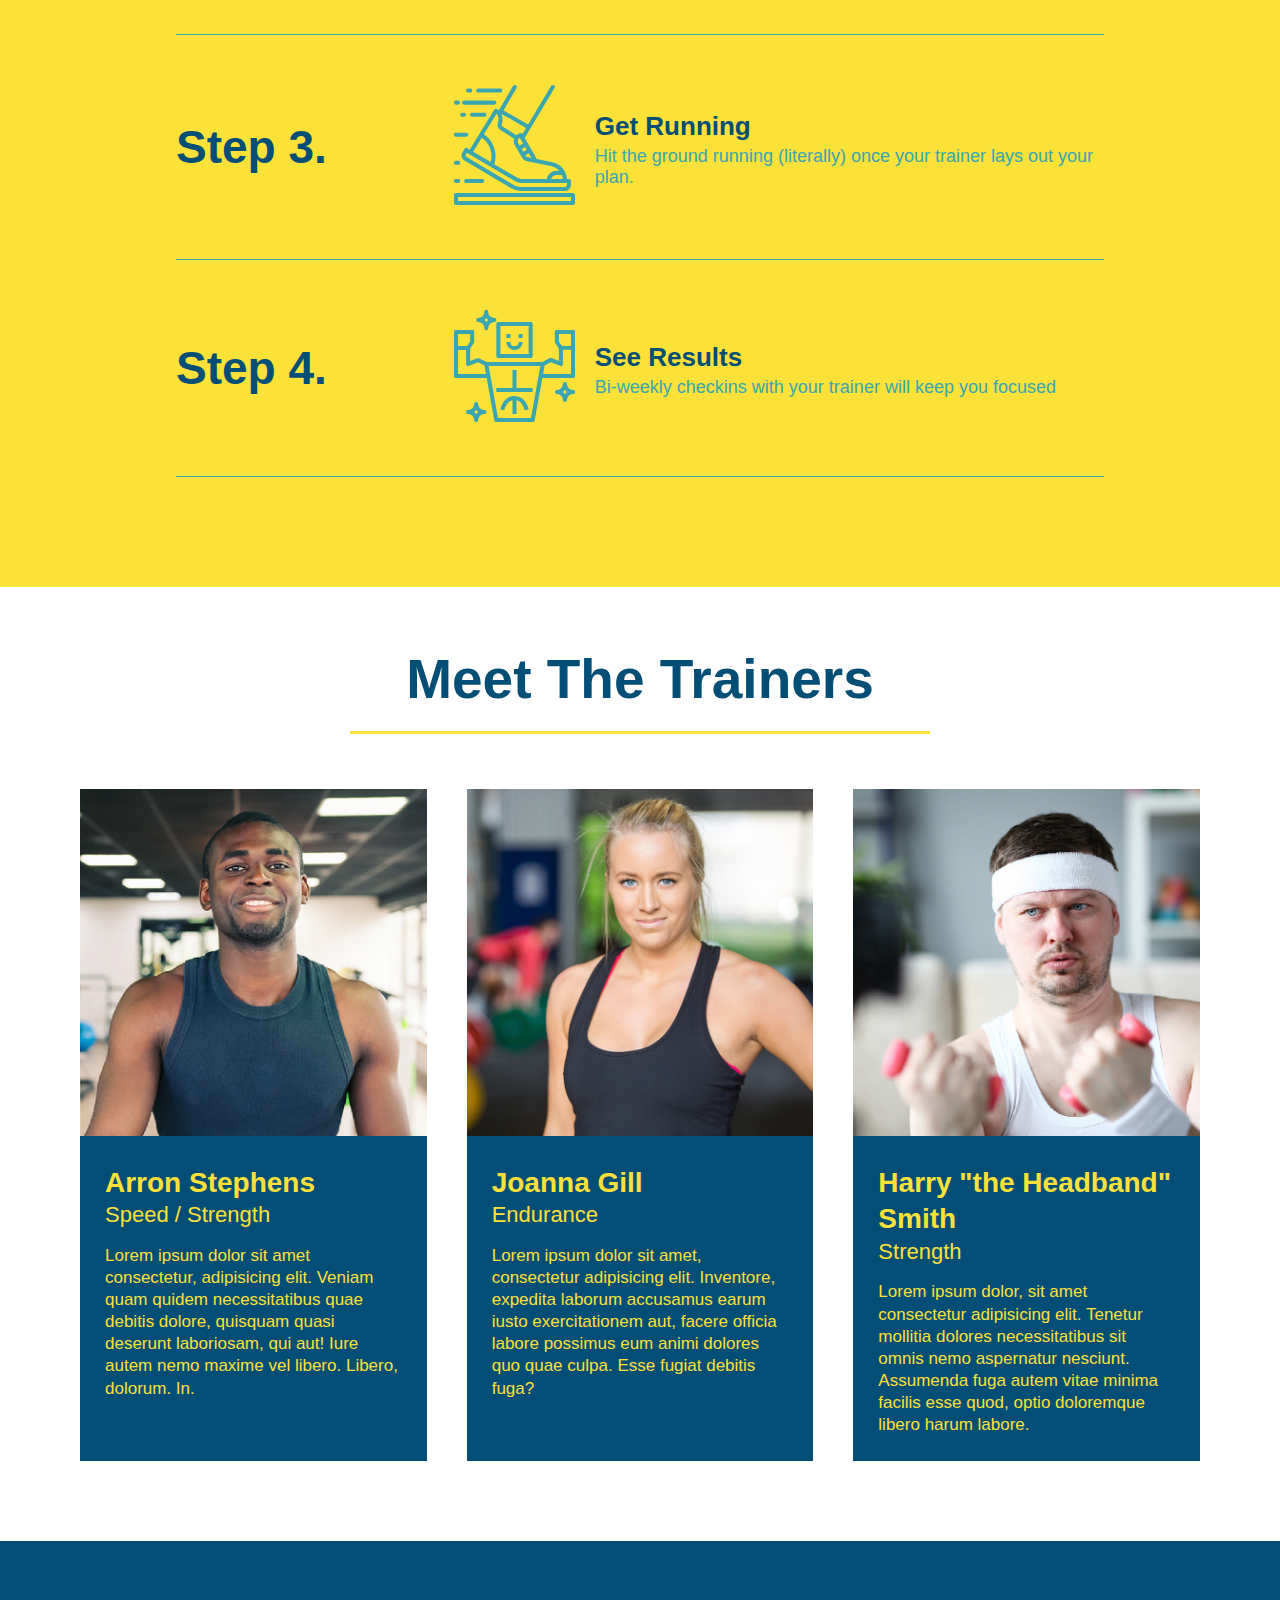
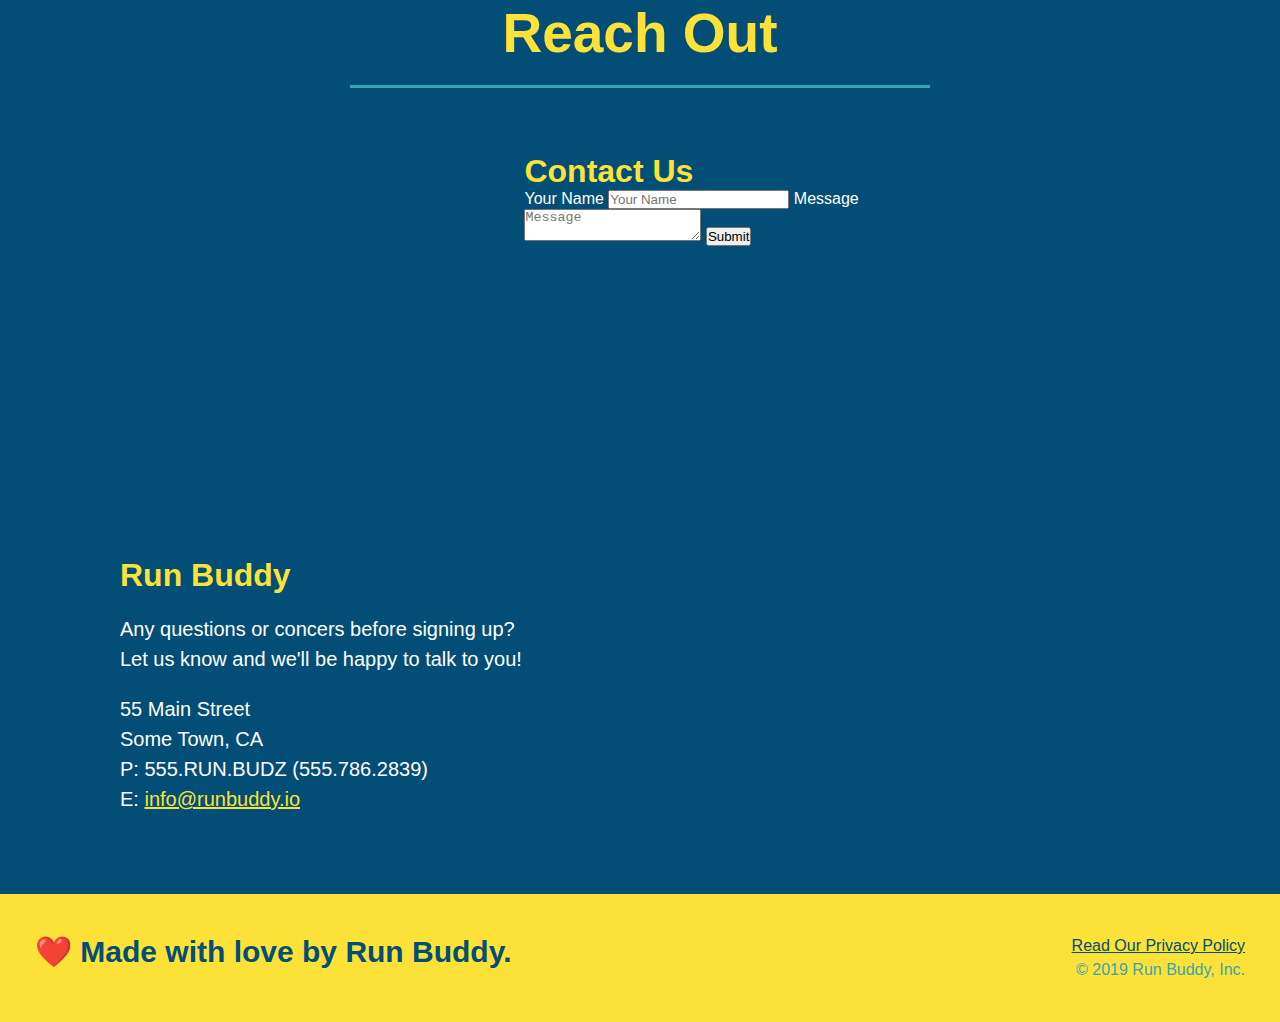
==== commit 5a9d4fba: "add flexbox to the trainers" ====
--- a/index.html
+++ b/index.html
@@ -143,38 +143,40 @@
         </section>
         
         <!--meet the trainers section-->
-        <section id="your-trainers" class="trainers">
+        <section>
             <h2 class="section-title primary-border">Meet The Trainers</h2>
-            <article class="trainer">
-                <img src="./assets/images/trainer-1.jpg" alt="Arron Stephens in his workout clothes, ready to pump some iron"/>
-                <div class="trainer-bio text-left">
-                    <h3>Arron Stephens</h3>
-                    <h4>Speed / Strength</h4>
-                    <p>
-                        Lorem ipsum dolor sit amet consectetur, adipisicing elit. Veniam quam quidem necessitatibus quae debitis dolore, quisquam quasi deserunt laboriosam, qui aut! Iure autem nemo maxime vel libero. Libero, dolorum. In.
-                    </p>
-                </div>
-            </article>
-            <article class="trainer">
-                <div class="trainer-bio text-right">
-                    <h3>Joanna Gill</h3>
-                    <h4>Endurance</h4>
-                    <p>
-                        Lorem ipsum dolor sit amet, consectetur adipisicing elit. Inventore, expedita laborum accusamus earum iusto exercitationem aut, facere officia labore possimus eum animi dolores quo quae culpa. Esse fugiat debitis fuga?
-                    </p>
-                </div>
-                <img src="./assets/images/trainer-2.jpg" alt="Joanna Gill cooling off after a workout" />
-            </article>
-            <article class="trainer">
-                <img src="./assets/images/trainer-3.jpg" alt="Harry Smith wearing a headband and lifting comically small pink weights"/>
-                <div class="trainer-bio text-left">
-                    <h3>Harry "the Headband" Smith</h3>
-                    <h4>Strength</h4>
-                    <p>
-                        Lorem ipsum dolor, sit amet consectetur adipisicing elit. Tenetur mollitia dolores necessitatibus sit omnis nemo aspernatur nesciunt. Assumenda fuga autem vitae minima facilis esse quod, optio doloremque libero harum labore.
-                    </p>
-                </div>
-            </article>
+            <div class="trainers">
+                <article class="trainer">
+                    <img src="./assets/images/trainer-1.jpg" alt="Arron Stephens in his workout clothes, ready to pump some iron"/>
+                    <div class="trainer-bio">
+                        <h3>Arron Stephens</h3>
+                        <h4>Speed / Strength</h4>
+                        <p>
+                            Lorem ipsum dolor sit amet consectetur, adipisicing elit. Veniam quam quidem necessitatibus quae debitis dolore, quisquam quasi deserunt laboriosam, qui aut! Iure autem nemo maxime vel libero. Libero, dolorum. In.
+                        </p>
+                    </div>
+                </article>
+                <article class="trainer">
+                    <img src="./assets/images/trainer-2.jpg" alt="Joanna Gill cooling off after a workout" />
+                    <div class="trainer-bio">
+                        <h3>Joanna Gill</h3>
+                        <h4>Endurance</h4>
+                        <p>
+                            Lorem ipsum dolor sit amet, consectetur adipisicing elit. Inventore, expedita laborum accusamus earum iusto exercitationem aut, facere officia labore possimus eum animi dolores quo quae culpa. Esse fugiat debitis fuga?
+                        </p>
+                    </div>
+                </article>
+                <article class="trainer">
+                    <img src="./assets/images/trainer-3.jpg" alt="Harry Smith wearing a headband and lifting comically small pink weights"/>
+                    <div class="trainer-bio">
+                        <h3>Harry "the Headband" Smith</h3>
+                        <h4>Strength</h4>
+                        <p>
+                            Lorem ipsum dolor, sit amet consectetur adipisicing elit. Tenetur mollitia dolores necessitatibus sit omnis nemo aspernatur nesciunt. Assumenda fuga autem vitae minima facilis esse quod, optio doloremque libero harum labore.
+                        </p>
+                    </div>
+                </article>
+            </div>
         </section>
 
         <!--reach out section-->
--- a/assets/css/style.css
+++ b/assets/css/style.css
@@ -190,41 +190,35 @@
     border-color: #39a6b2;
 }
 .trainers {
+    width: 100%;
+    margin: 0 auto;
+    display: flex;
+    flex-wrap: wrap;
+    justify-content: space-around;
 }
 .trainer {
-    width: 900px;
-    margin: 0 auto 30px auto;
+    margin: 20px;
     background: #024e76;
     color: #fce138;
-    overflow: auto;
+    flex: 1;
 }
 .trainer img {
-    width: 35%;
-    float: left;
+    width: 100%;
 }
 .trainer-bio {
-    padding: 35px;
-    float: left;
-    width: 65%;
-}
-.text-left {
-    text-align: left;
-}
-.text-right {
-    text-align: right;
+    padding: 25px;
+    line-height: 1.3;
 }
 .trainer-bio h3 {
-    font-size: 32px;
-    margin-bottom: 8px;
+    font-size: 28px;
 }
 .trainer-bio h4 {
     font-weight: lighter;
-    font-size: 26px;
-    margin-bottom: 25px;
+    font-size: 22px;
+    margin-bottom: 15px;
 }
 .trainer-bio p {
     font-size: 17px;
-    line-height: 1.3;
 }
 .contact{
     background-color: #024e76;
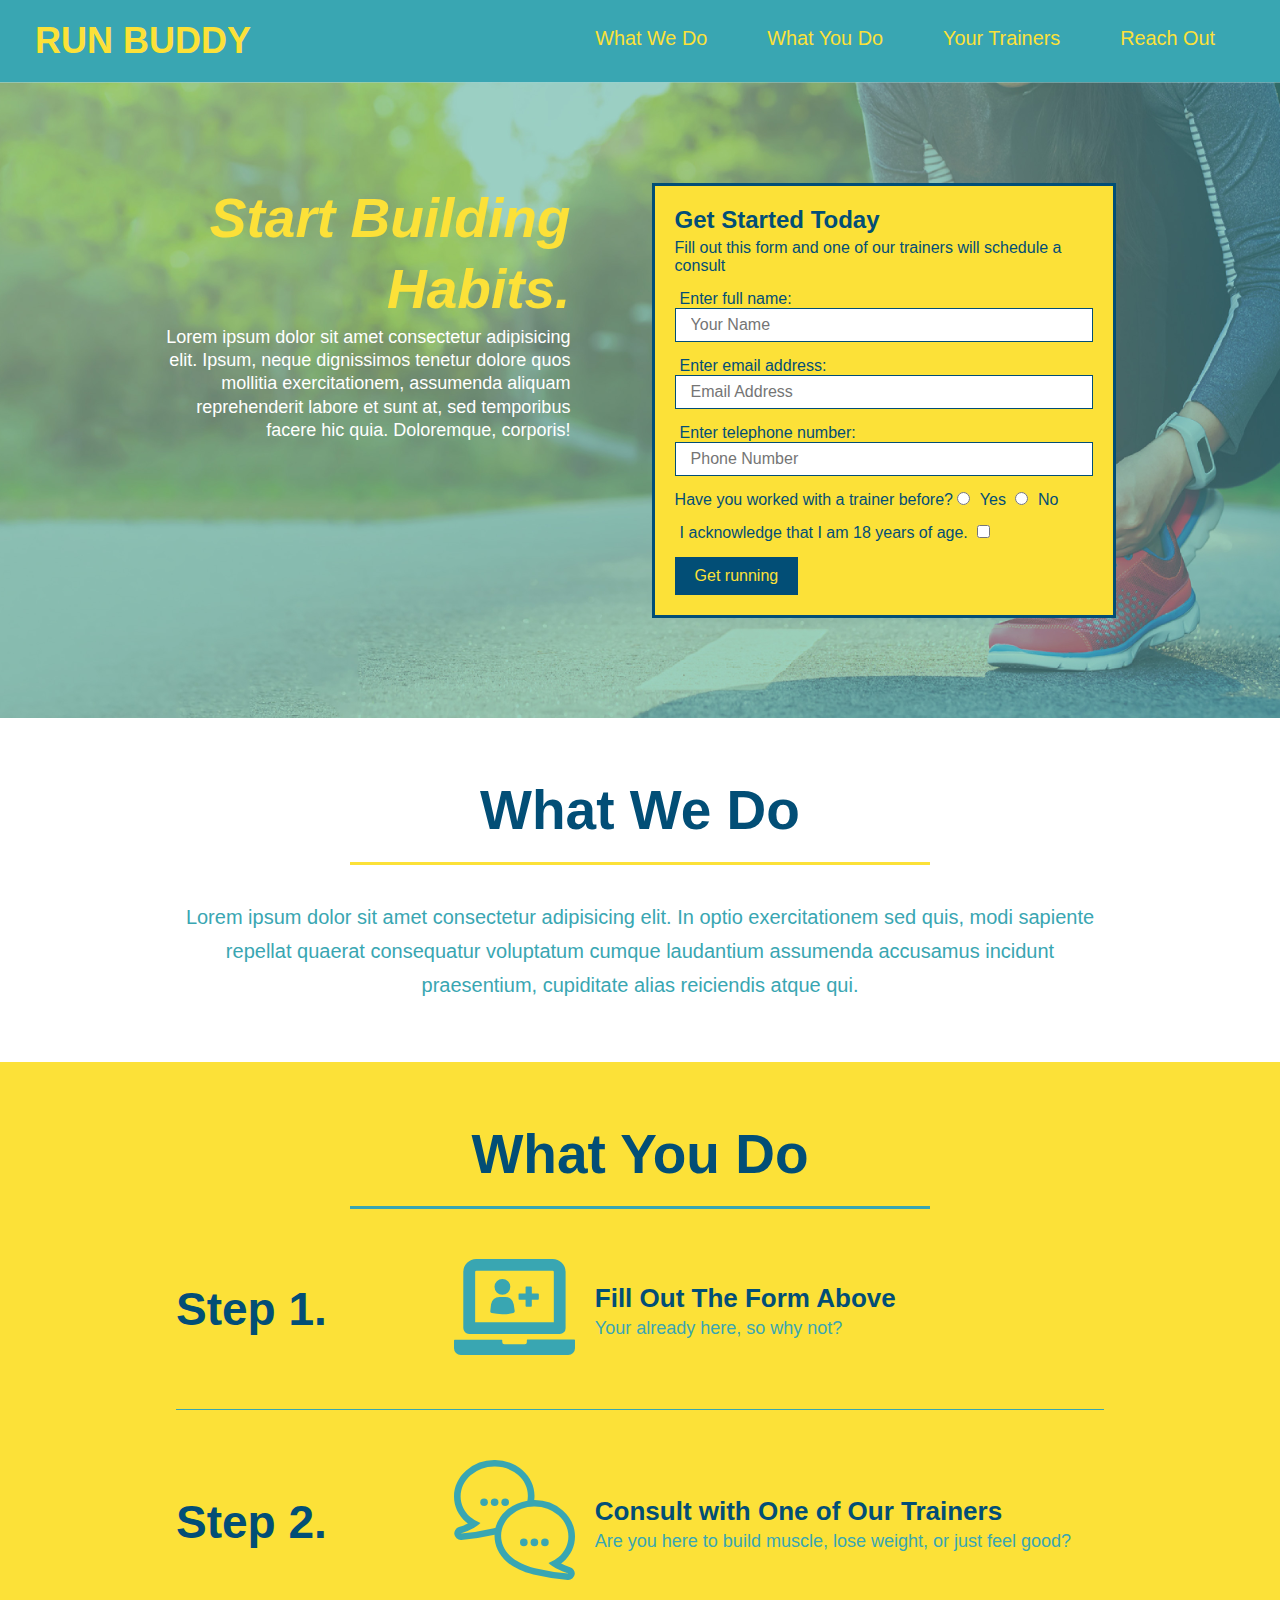
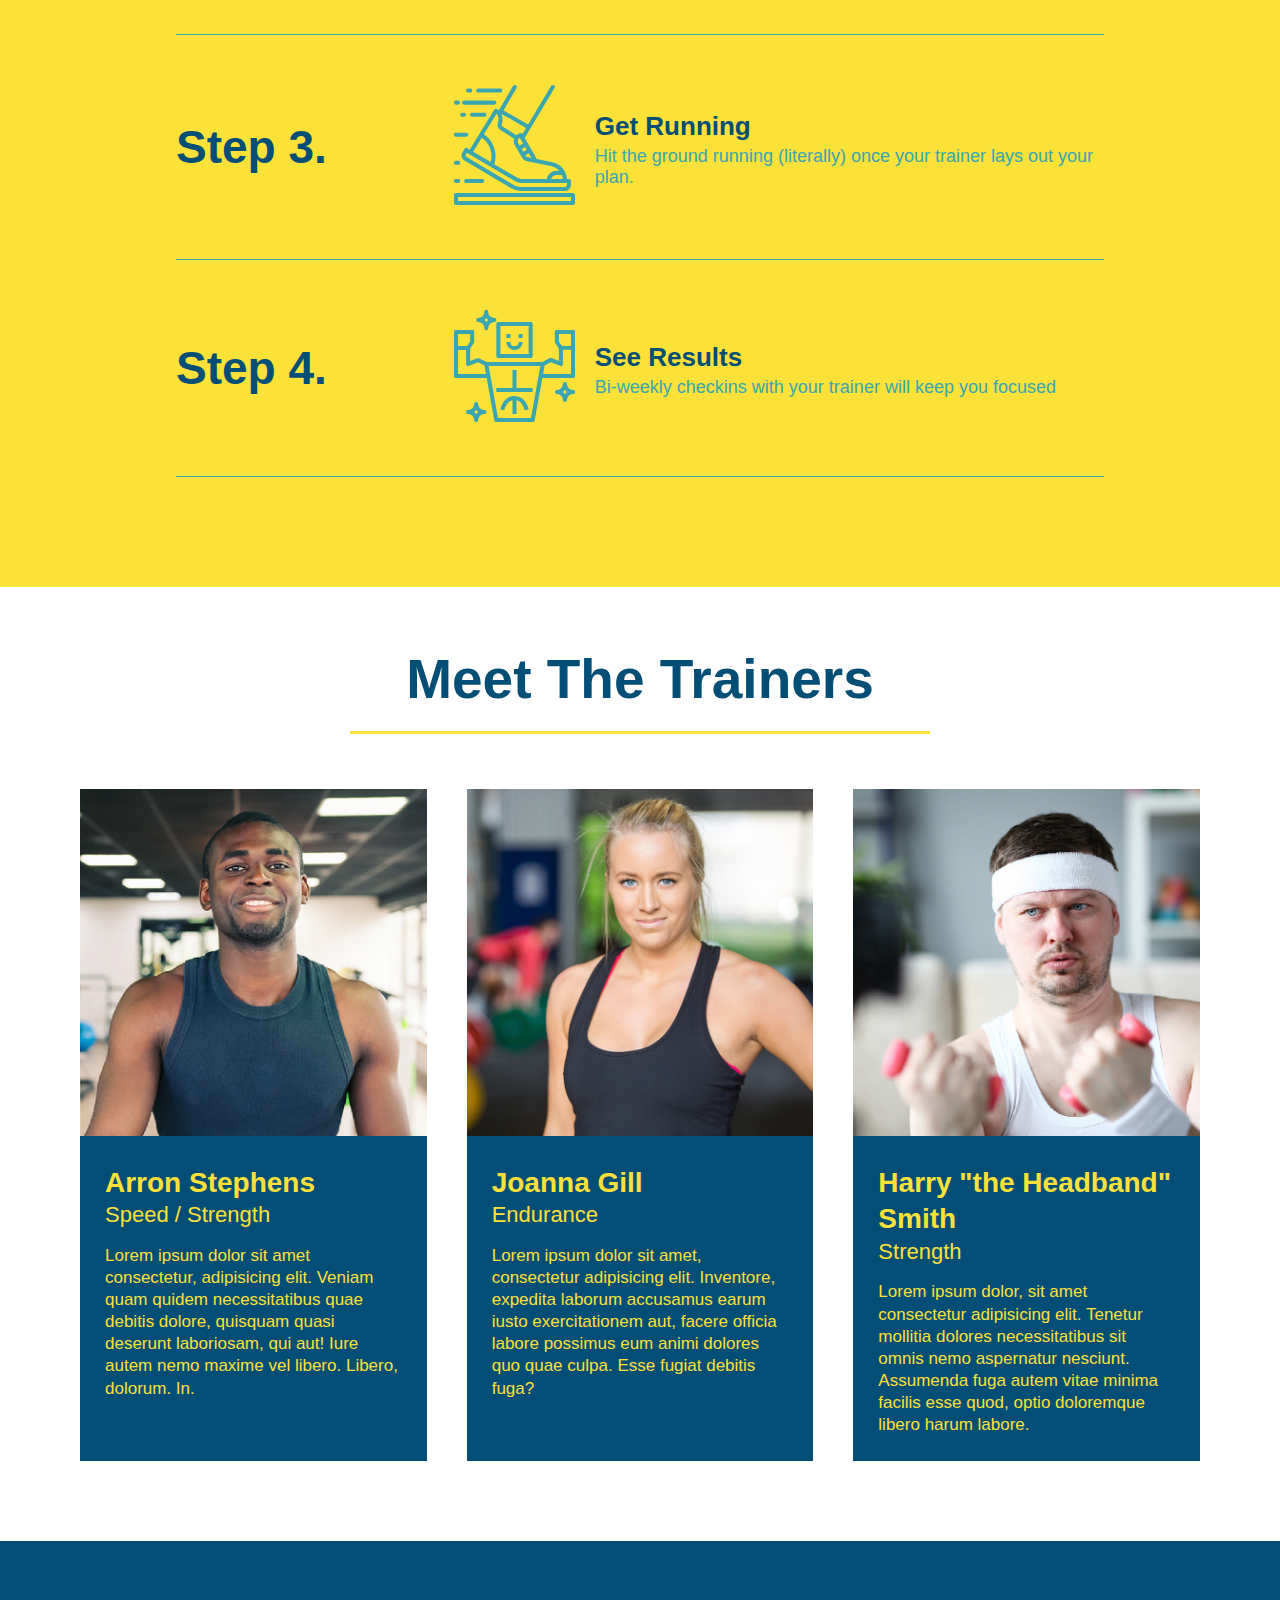
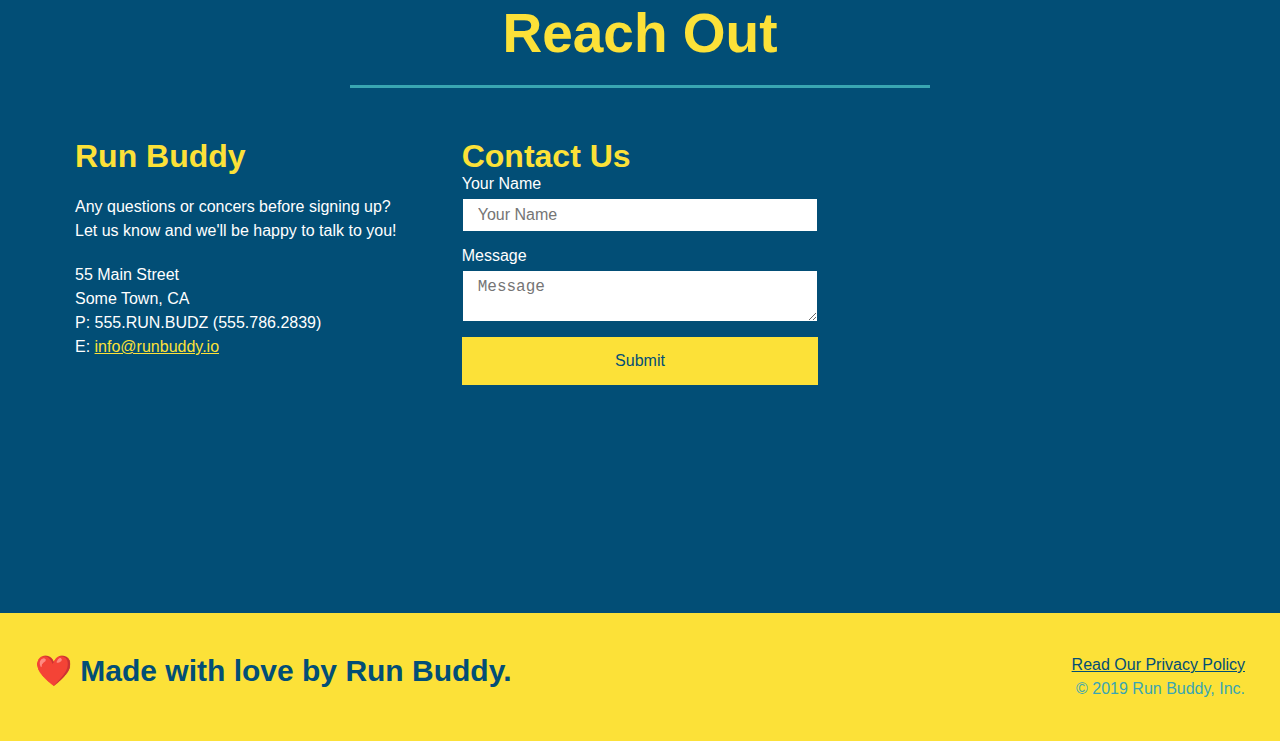
==== commit 90dbb9e1: "flexbox added to reach out" ====
--- a/index.html
+++ b/index.html
@@ -183,25 +183,6 @@
         <section id="reach-out" class="contact">
             <h2 class="section-title secondary-border">Reach Out</h2>
             <div class="contact-info">
-                <iframe src="https://www.google.com/maps/embed?pb=!1m18!1m12!1m3!1d2792.7135414734685!2d-122.11792493417789!3d45.57619888398382!2m3!1f0!2f0!3f0!3m2!1i1024!2i768!4f13.1!3m3!1m2!1s0x5495eb1e945a5877%3A0x1eeaf88627083bc6!2sMultnomah%20Falls!5e0!3m2!1sen!2sus!4v1613696298022!5m2!1sen!2sus" 
-                width="400" 
-                height="400" 
-                frameborder="0" 
-                style="border:0;"
-                allowfullscreen="" 
-                aria-hidden="false" 
-                tabindex="0">
-                </iframe>
-                <div class="contact-form">
-                    <h3>Contact Us</h3>
-                    <form>
-                        <label for="contact-name">Your Name</label>
-                        <input type="text" id="contact-name" placeholder="Your Name"/>
-                        <label for="contact-message">Message</label>
-                        <textarea id="contact-message" placeholder="Message"></textarea>
-                        <button type="submit">Submit</button>
-                    </form>
-                </div>
                 <div>
                     <h3>Run Buddy</h3>
                     <p>
@@ -216,6 +197,25 @@
                         E: <a href="mailto: info@runbuddy.io">info@runbuddy.io</a>
                     </address>
                 </div>
+                <div class="contact-form">
+                    <h3>Contact Us</h3>
+                    <form>
+                        <label for="contact-name">Your Name</label>
+                        <input type="text" id="contact-name" placeholder="Your Name"/>
+                        <label for="contact-message">Message</label>
+                        <textarea id="contact-message" placeholder="Message"></textarea>
+                        <button type="submit">Submit</button>
+                    </form>
+                </div>
+                <iframe src="https://www.google.com/maps/embed?pb=!1m18!1m12!1m3!1d2792.7135414734685!2d-122.11792493417789!3d45.57619888398382!2m3!1f0!2f0!3f0!3m2!1i1024!2i768!4f13.1!3m3!1m2!1s0x5495eb1e945a5877%3A0x1eeaf88627083bc6!2sMultnomah%20Falls!5e0!3m2!1sen!2sus!4v1613696298022!5m2!1sen!2sus" 
+                width="400" 
+                height="400" 
+                frameborder="0" 
+                style="border:0;"
+                allowfullscreen="" 
+                aria-hidden="false" 
+                tabindex="0">
+                </iframe>
             </div>
         </section>
         
--- a/assets/css/style.css
+++ b/assets/css/style.css
@@ -226,16 +226,16 @@
 .contact h2{
     color: #fce138;
 }
-.contact-info iframe {
-    width: 400px;
-    height: 400px;
+.contact-info {
+    display: flex;
+    justify-content: space-between;
+    flex-wrap: wrap;
+}
+.contact-info > * {
+    flex: 1;
+    margin: 15px;
 }
 .contact-info div {
-    width: 410px;
-    display: inline-block;
-    vertical-align: top;
-    text-align: left;
-    margin: 30px 0 0 60px;
     color: white;
 }
 .contact-info h3{
@@ -245,12 +245,31 @@
 .contact-info p, .contact-info address{
     margin: 20px 0;
     line-height: 1.5;
-    font-size: 20px;
+    font-size: 16px;
     font-style: normal;
 }
 .contact-info a {
     color: #fce138;
 }
+.contact-form input, .contact-form textarea {
+    border: 1px solid #024e76;
+    display: block;
+    padding: 7px 15px;
+    font-size: 16px;
+    color: #024e76;
+    width: 100%;
+    margin-bottom: 15px;
+    margin-top: 5px;
+}
+.contact-form button {
+    width: 100%;
+    border: none;
+    background: #fce138;
+    color: #024e76;
+    text-align: center;
+    padding: 15px 0;
+    font-size: 16px;
+}
 .flex-row {
     display: flex;
 }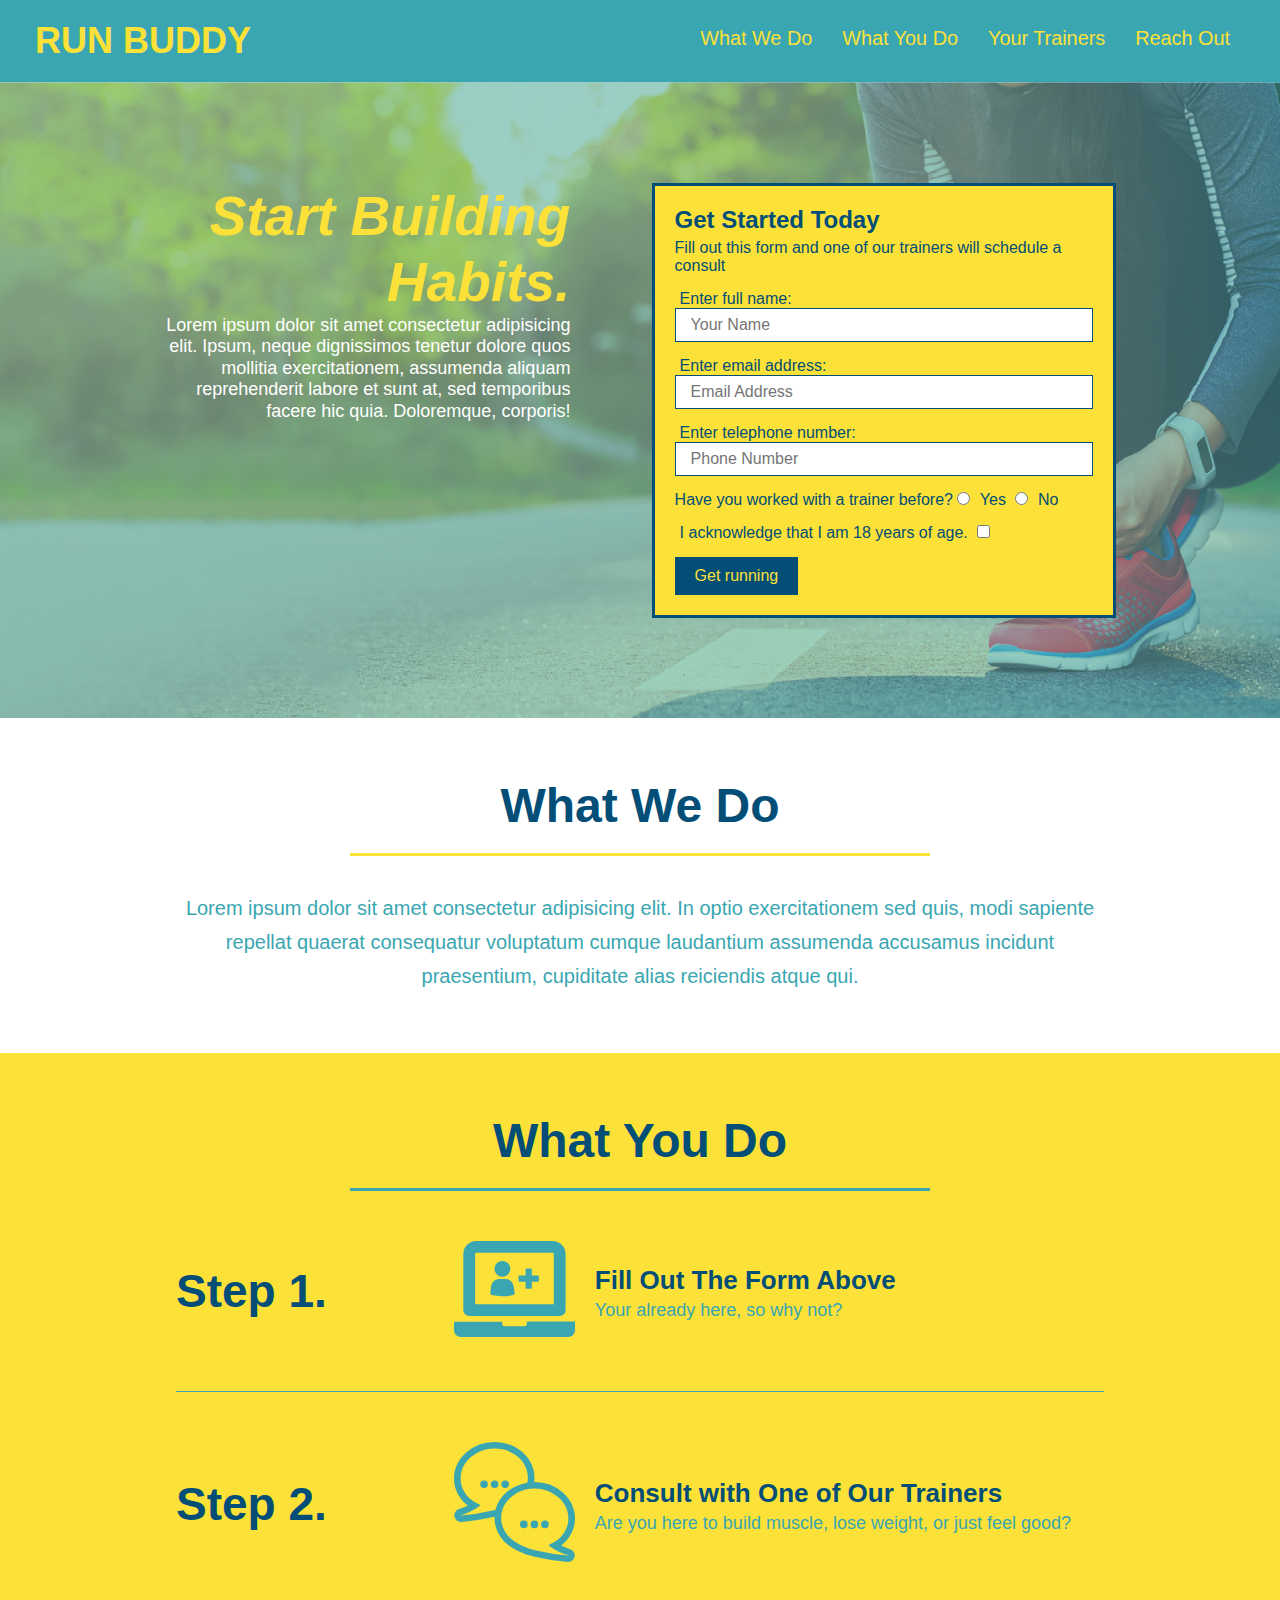
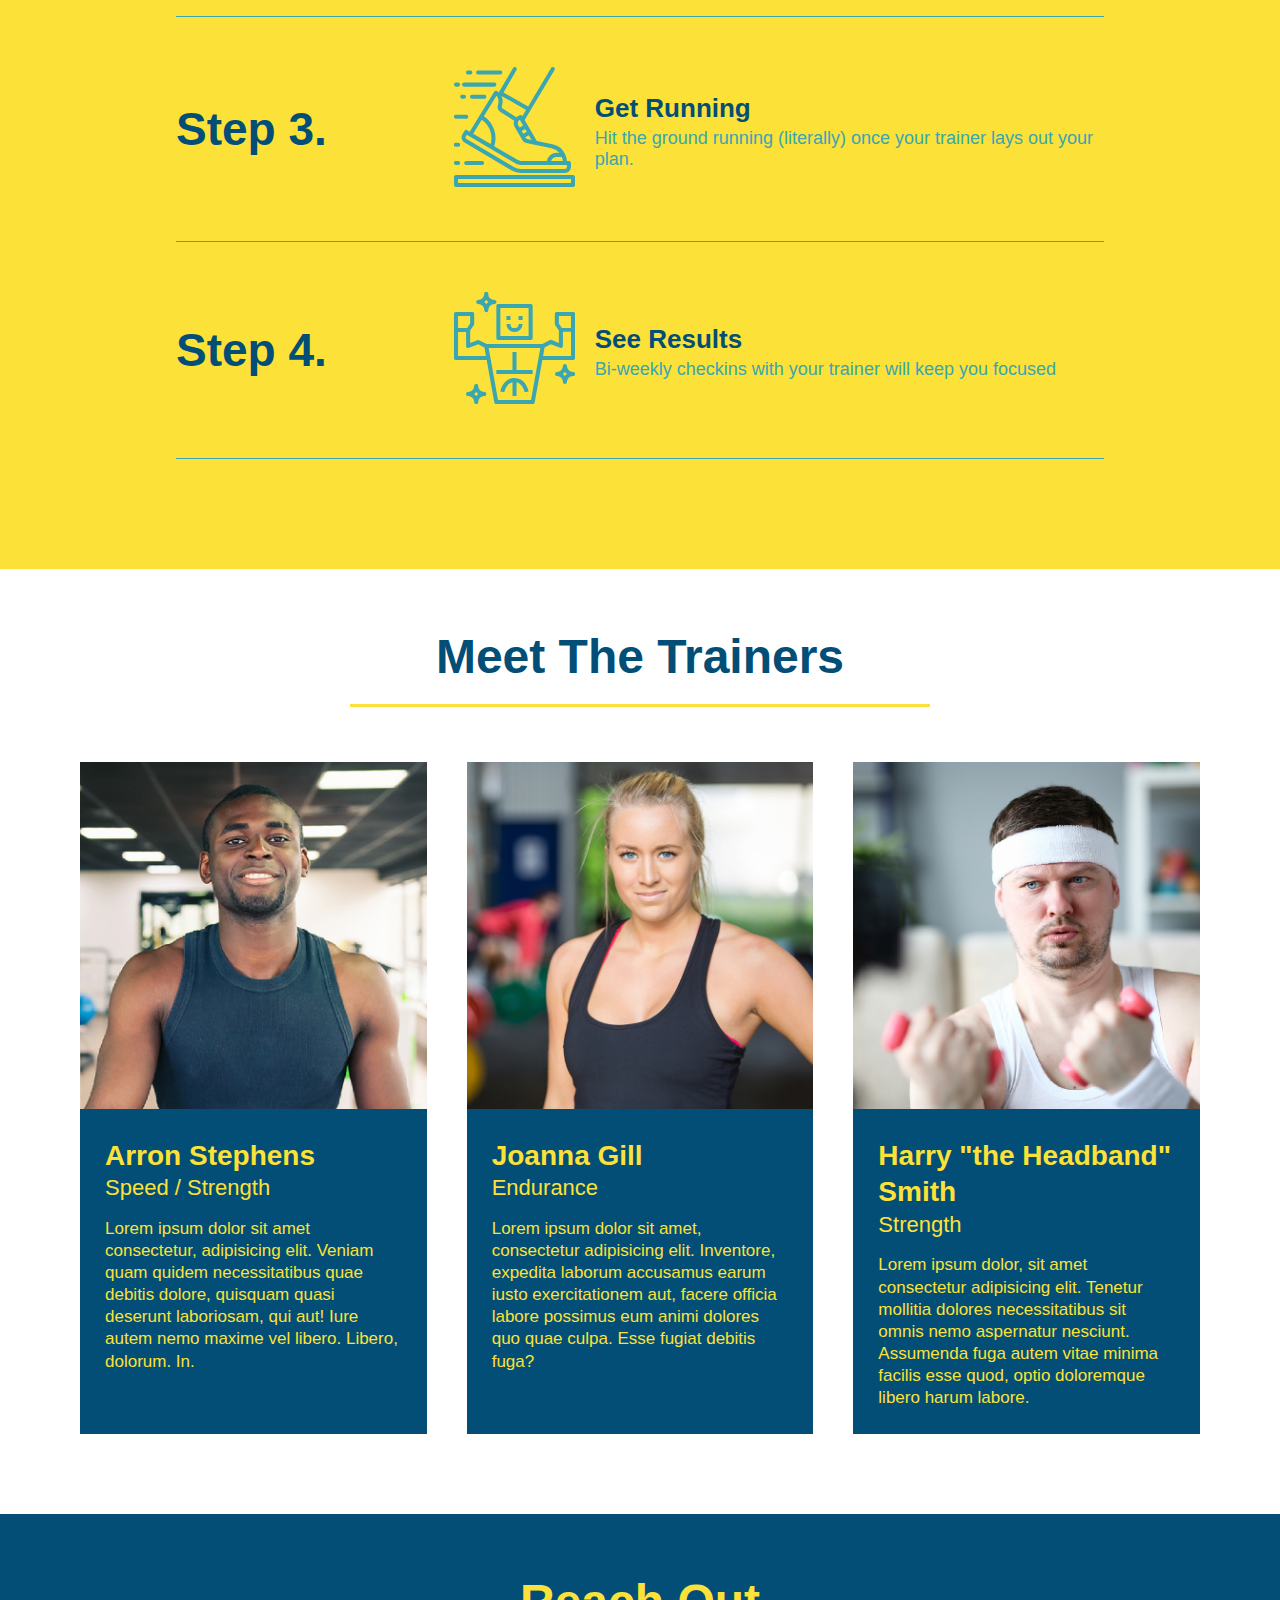
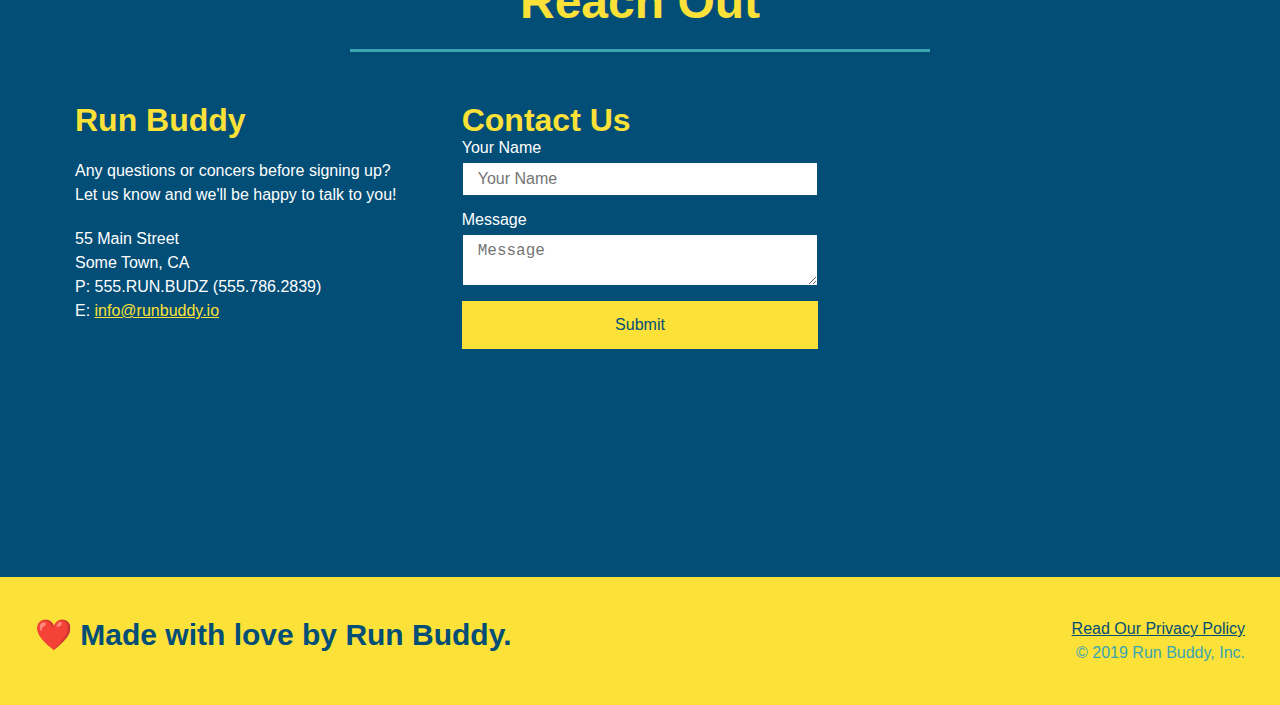
==== commit 9159c3a4: "added media queries" ====
--- a/index.html
+++ b/index.html
@@ -3,13 +3,14 @@
     <head>
         <link rel="stylesheet" href="./assets/css/style.css"/>
         <meta charset="UTF-8" />
+        <meta name="viewport" content="width=device-width, initial-scale=1.0"/>
         <title>Run Buddy</title>
     </head>
     <body>
         <!--navigation-->
         <header>
             <h1>
-               <a href="/">RUN BUDDY</a> 
+               <a href="./index.html">RUN BUDDY</a> 
             </h1>
             <nav>
                 <ul>
--- a/assets/css/style.css
+++ b/assets/css/style.css
@@ -39,7 +39,7 @@
     list-style: none;
 }
 header nav ul li a {
-    margin: 0 30px;
+    padding: 10px 15px;
     font-weight: lighter;
     font-size: 1.55vw;
 }
@@ -75,6 +75,7 @@
     display: flex;
     justify-content: center;
     flex-wrap: wrap;
+    align-items: flex-start;
 }
 .hero-form{
     background-color: #fce138;
@@ -116,7 +117,7 @@
     margin: 3.5%;
     color: #fff;
     font-size: 18px;
-    line-height: 1.3;
+    line-height: 1.2;
 }
 .hero-cta h2 {
     font-style: italic;
@@ -175,7 +176,7 @@
     max-width: 100%;
 }
 .section-title{
-    font-size: 55px;
+    font-size: 48px;
     color: #024e76;
     border-bottom: 3px solid;
     padding-bottom: 20px;
@@ -272,4 +273,13 @@
 }
 .flex-row {
     display: flex;
+}
+@media screen and (max-width: 980px) {
+
+}
+@media screen and (max-width: 768px) {
+
+}
+@media screen and (max-width: 575px) {
+
 }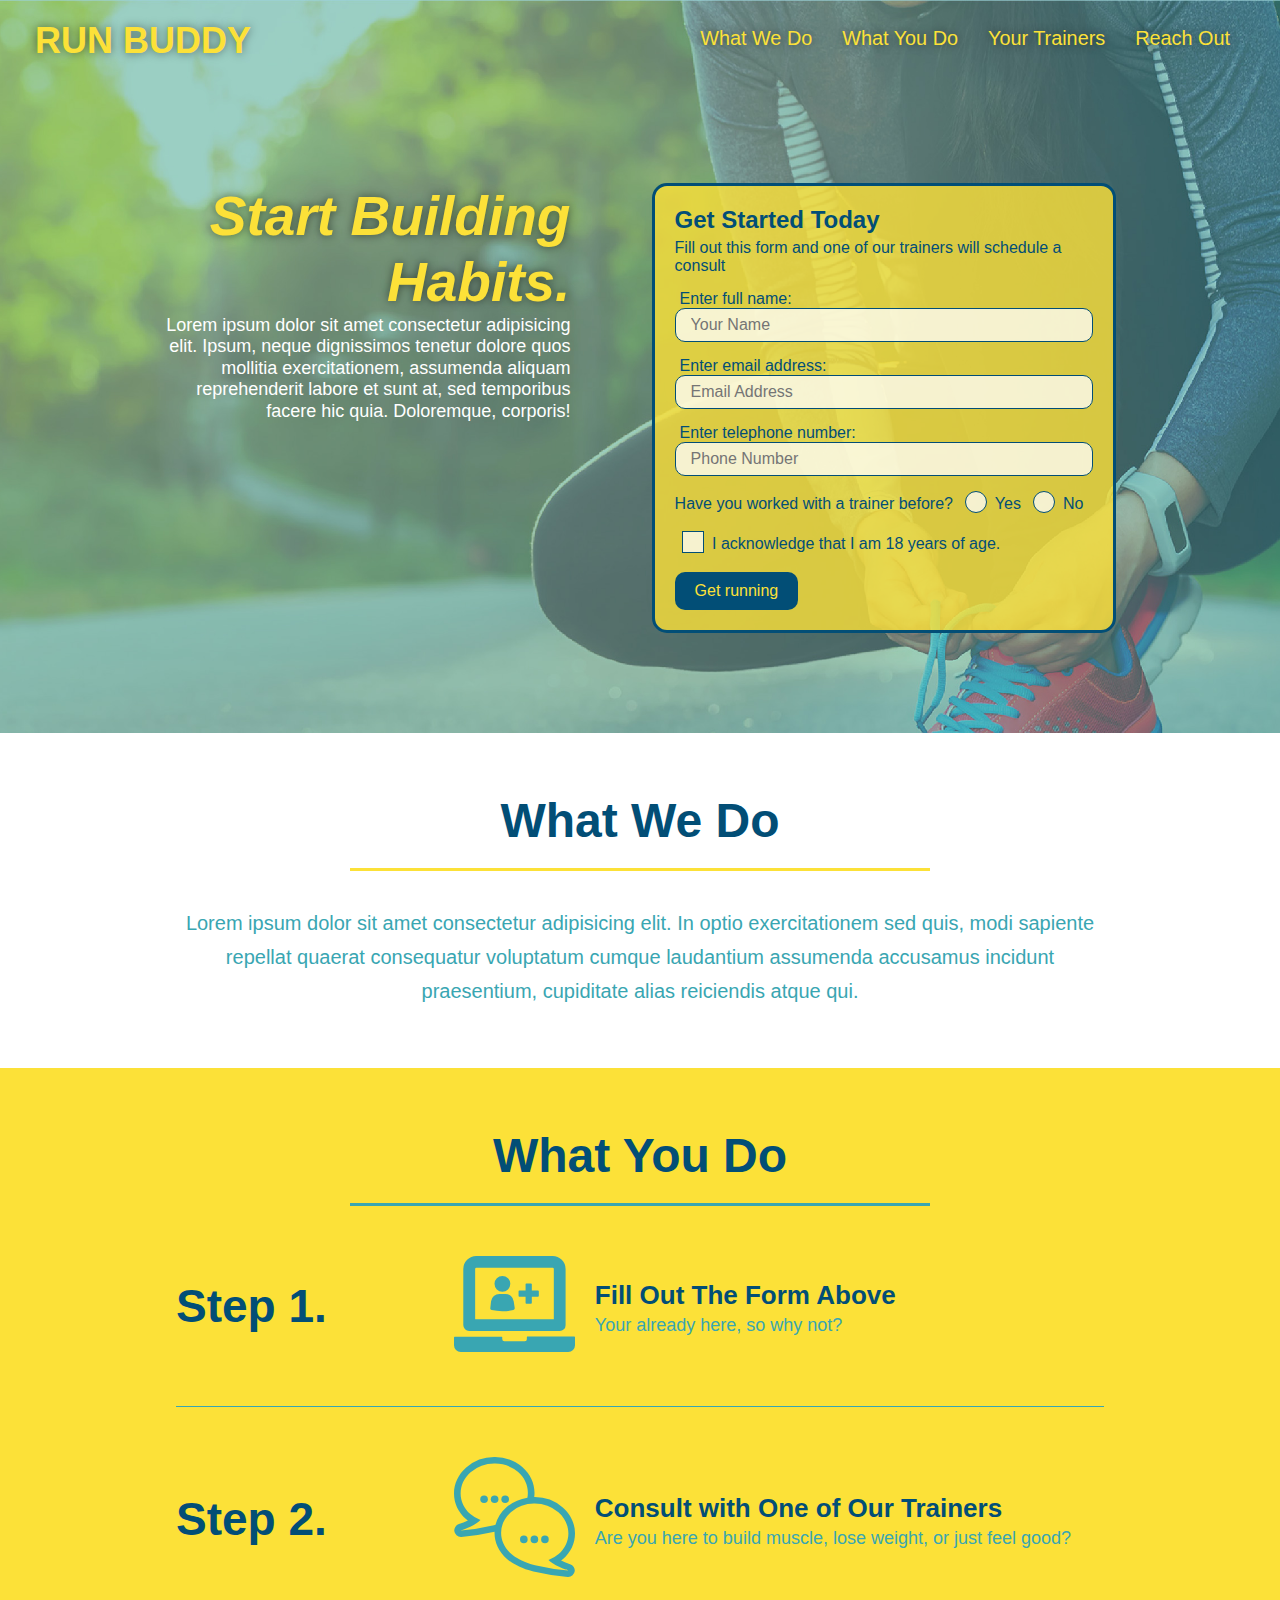
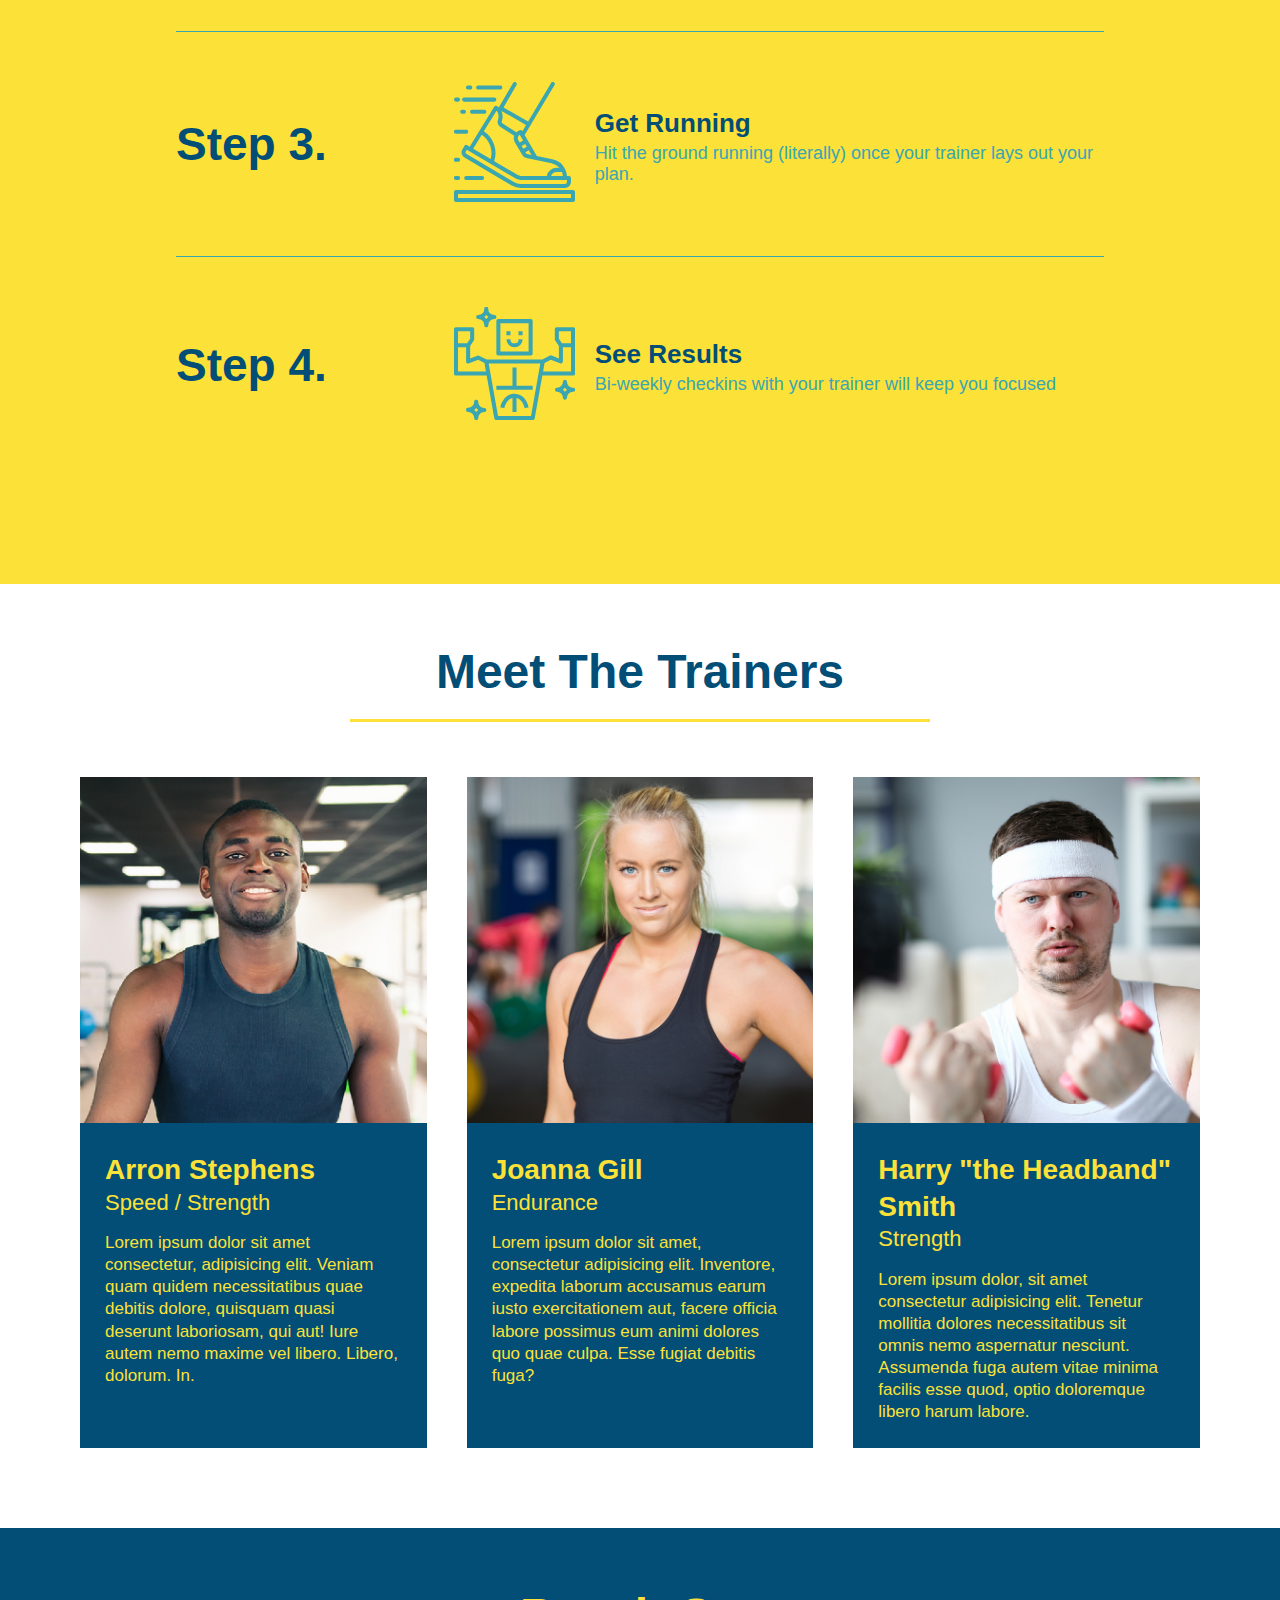
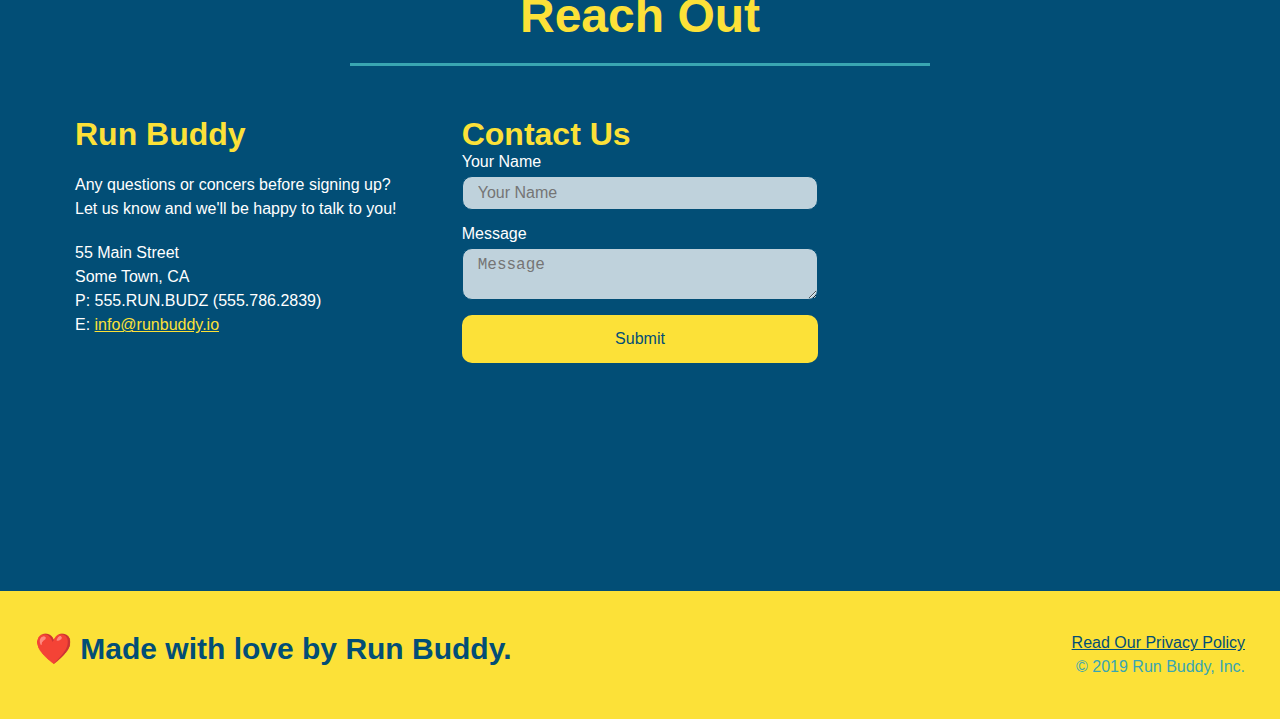
==== commit 9961face: "final css touches" ====
--- a/index.html
+++ b/index.html
@@ -58,17 +58,23 @@
                     <!--worked with trainer section-->
                     <p>
                         Have you worked with a trainer before?
-                        <input type="radio" name="trainer-confirm" id="trainer-yes"/>
-                        <label for="trainer-yes">Yes</label>
-                        <input type="radio" name="trainer-confirm" id="trainer--no"/>
-                        <label for="trainer-no">No</label>
+                        <span class="radio-wrapper">
+                            <input type="radio" name="trainer-confirm" id="trainer-yes"/>
+                            <label for="trainer-yes">Yes</label>
+                        </span>
+                        <span class="radio-wrapper">
+                            <input type="radio" name="trainer-confirm" id="trainer--no"/>
+                            <label for="trainer-no">No</label>
+                        </span>
                     </p>
                     <!--age acknowledge-->
                     <p>
-                        <label for="checkbox">
-                        I acknowledge that I am 18 years of age.
-                        </label>
-                        <input type="checkbox" name="age-comfirm" id="checkbox"/>
+                        <span class="checkbox-wrapper">
+                            <input type="checkbox" name="age-comfirm" id="checkbox"/>
+                            <label for="checkbox">
+                            I acknowledge that I am 18 years of age.
+                            </label>
+                        </span>
                     </p>
                     <!--get running button-->
                     <button type="submit">
--- a/assets/css/style.css
+++ b/assets/css/style.css
@@ -1,3 +1,8 @@
+:root {
+    --primary-color: #fce138;
+    --secondary-color: #024e76;
+    --tertiary-color: #39a6b2;
+}
 * {
     margin: 0;
     padding: 0;
@@ -14,18 +19,27 @@
     display: flex;
     justify-content: space-between;
     flex-wrap: wrap;
+    position: -webkit-sticky;
+    position: sticky;
+    top: 0;
+    background-image: url(../images/flipped-hero-image.jpg);
+    background-size: cover;
+    background-position: 80%;
+    background-attachment: fixed;
+    z-index: 9999;
 }
 /*style for h1*/
 header h1{
     font-weight: bold;
     font-size: 36px;
-    color: #fce138;
+    color: var(--primary-color);
     margin: 0;
+    text-shadow: 0 0 10px rgba(0, 0, 0, 0.5);
 }
 /*syle for header anchors*/
 header a{
     text-decoration: none;
-    color: #fce138;
+    color: var(--primary-color);
 }
 /*style nav*/
 header nav {
@@ -42,6 +56,13 @@
     padding: 10px 15px;
     font-weight: lighter;
     font-size: 1.55vw;
+    text-shadow: 0 0 10px rgba(0, 0, 0, 0.5);
+}
+header nav ul li a:hover {
+    background: #fce138;
+    color: #024e76;
+    border-radius: 15px;
+    text-shadow: none;
 }
 /*styling for footer starts here*/
 footer {
@@ -71,19 +92,21 @@
 .hero{
     background-image: url("../images/flipped-hero-image.jpg");
     background-size: cover;
-    background-position: center;
+    background-position: 80%;
+    background-attachment: fixed;
     display: flex;
     justify-content: center;
     flex-wrap: wrap;
     align-items: flex-start;
 }
 .hero-form{
-    background-color: #fce138;
+    background-color: rgba(252, 225, 56, 0.8);
     padding: 20px;
     color: #024e76;
     border: solid 3px #024e76;
     width: 40%;
     margin: 3.5%;
+    border-radius: 15px;
 }
 .hero-form h3{
     font-size: 24px;
@@ -100,6 +123,12 @@
     color: #024e76;
     width: 100%;
     margin-bottom: 15px;
+    border-radius: 10px;
+    background-color: rgba(255, 255, 255, 0.75);
+}
+.form-input:focus{
+    background-color: rgba(255, 255, 255, 1);
+    outline: none;
 }
 .hero-form label{
     margin: 0 5px;
@@ -110,6 +139,61 @@
     border: none;
     padding: 10px 20px;
     font-size: 16px;
+    border-radius: 10px;
+}
+.hero-form button:hover{
+    background-color: #39a6b2;
+}
+.checkbox-wrapper input, .radio-wrapper input {
+    opacity: 0;
+}
+.checkbox-wrapper label, .radio-wrapper label {
+    position: relative;
+    left: 10px;
+    margin: 10px;
+    line-height: 1.6;
+}
+.checkbox-wrapper label::before, .radio-wrapper label::before{
+    content: "";
+    height: 20px;
+    width: 20px;
+    background: rgba(255, 255, 255, 0.75);
+    border: 1px solid #024e76;
+    position: absolute;
+    top: -4px;
+    left: -30px;
+}
+.radio-wrapper label::before{
+    border-radius: 50%;
+}
+.radio-wrapper label::after {
+    content: "";
+    width: 20px;
+    height: 20px;
+    border-radius: 50%;
+    background-image: radial-gradient(circle, #39a6b2, #024e76);
+    position: absolute;
+    left: -29px;
+    top: -3px;
+}
+.checkbox-wrapper label::after{
+    content: "";
+    height: 6px;
+    width: 14px;
+    border-left: 2px solid #024e76;
+    border-bottom: 2px solid #024e76;
+    position: absolute;
+    left: -26px;
+    top: 1px;
+    transform: rotate(-58deg);
+}
+.checkbox-wrapper input + label::after, 
+.radio-wrapper input + label::after{
+    content: none;
+}
+.checkbox-wrapper input:checked + label::after,
+.radio-wrapper input:checked + label::after {
+    content: "";
 }
 .hero-cta {
     width: 35%;
@@ -123,6 +207,7 @@
     font-style: italic;
     font-size: 55px;
     color: #fce138;
+    text-shadow: 0 0 10px rgba(0, 0, 0, 0.5);
 }
 .intro p{
     line-height: 1.7;
@@ -159,6 +244,9 @@
     align-items: center;
     justify-content: space-between;
 }
+.step:last-child{
+    border-bottom: none;
+}
 .step-info {
     flex: 2 70%;
     display: flex;
@@ -261,6 +349,12 @@
     width: 100%;
     margin-bottom: 15px;
     margin-top: 5px;
+    border-radius: 10px;
+    background-color: rgba(255, 255, 255, 0.75);
+}
+.contact-form input:focus , .contact-form textarea:focus {
+    background-color: rgba(255, 255, 255, 1);
+    outline: none;
 }
 .contact-form button {
     width: 100%;
@@ -270,16 +364,93 @@
     text-align: center;
     padding: 15px 0;
     font-size: 16px;
+    border-radius: 10px;
+}
+.contact-form button:hover {
+    color: #fce138;
+    background: #39a6b2;
 }
 .flex-row {
     display: flex;
 }
 @media screen and (max-width: 980px) {
-
+    header {
+        padding-bottom: 0;
+        justify-content: center;
+        position: relative;
+    }
+    header h1 {
+        width: 100%;
+        text-align: center;
+    }
+    header nav ul {
+        margin-top: 20px;
+        width: 100%;
+        justify-content: center;
+    }
+    header nav ul li a {
+        font-size: 20px;
+    }
+    footer h2, footer div {
+        text-align: center;
+        width: 100%;
+    }
+    .hero-cta, .hero-form{
+        width: 100%;
+    }
+    .hero-cta {
+        text-align: center;
+    }
+    .section-title {
+        width: 80%;
+    }
+    .trainer {
+        flex: 0 70%;
+    }
+    .contact-info iframe {
+        flex: 1 100%;
+    }
 }
 @media screen and (max-width: 768px) {
-
+    section {
+        padding: 30px 15px;
+    }
+    .step h3 {
+        flex: 1 100%;
+        text-align: center;
+    }
+    .step-info {
+        flex: 2 100%;
+        text-align: center;
+        justify-content: center;
+    }
+    .step-img {
+        flex: 0 32%;
+        margin-right: 0;
+        margin-top: 15px;
+        margin-bottom: 15px;
+    }
+    .step-text {
+        flex: 100%;
+    }
 }
 @media screen and (max-width: 575px) {
-
+    .hero-form button {
+        width: 100%;
+    }
+    .section-title {
+        width: 95%;
+    }
+    .intro p {
+        width: 100%;
+    }
+    .trainer {
+        flex: 0 100%;
+    }
+    .contact-info > * {
+        flex: 0 100%;
+    }
+    .contact-form {
+        order: 3;
+    }
 }